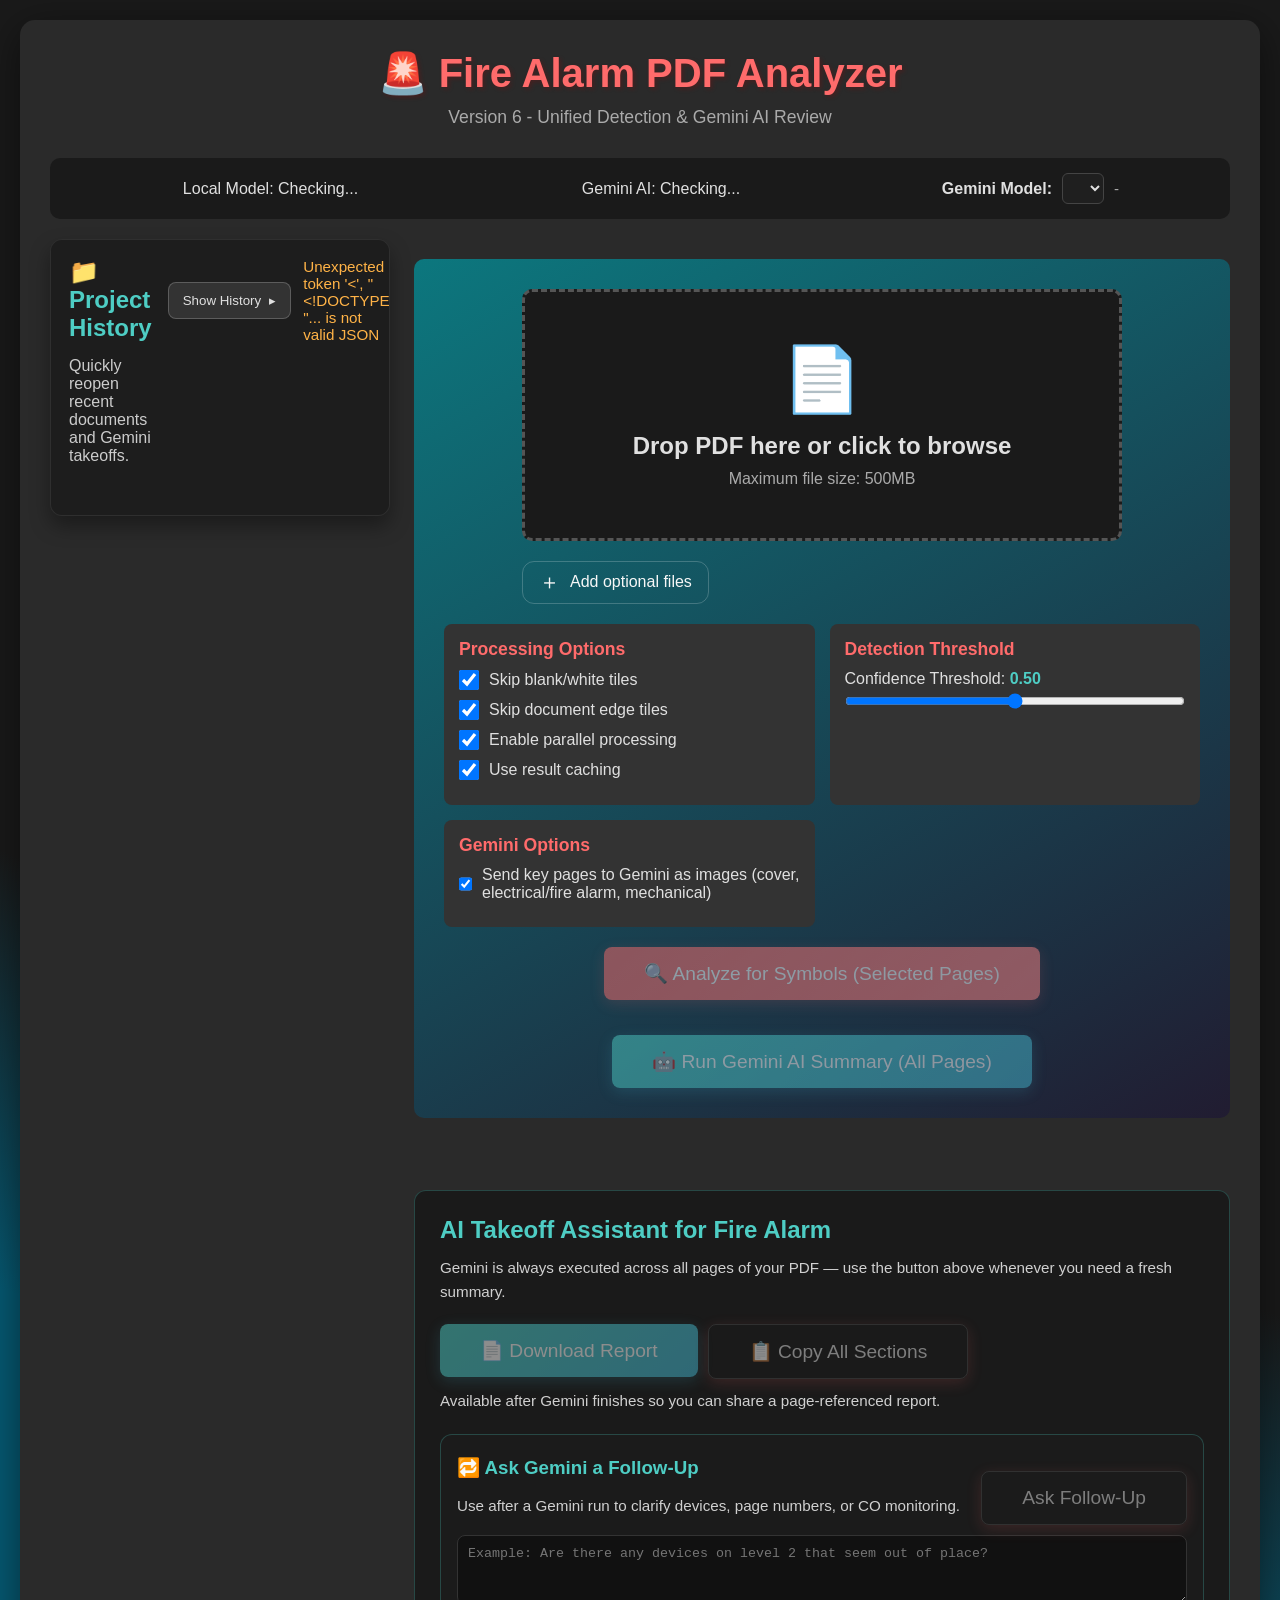
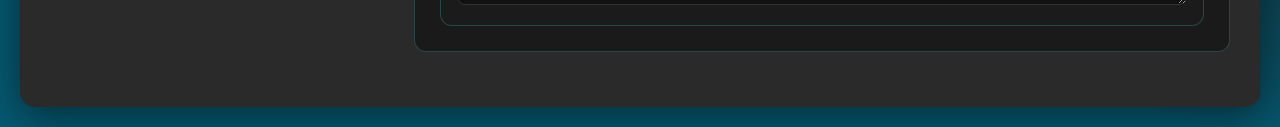
==== templates/index.html @ ef0ee81f "Remove advanced Gemini controls" ====
<!DOCTYPE html>
<html lang="en">

<head>
    <meta charset="UTF-8">
    <meta name="viewport" content="width=device-width, initial-scale=1.0">
    <title>🚨 Fire Alarm PDF Analyzer - v6</title>
    <link rel="stylesheet" href="../static/css/style.css">
    <script defer src="/static/js/main.js"></script>
</head>

<body>
    <div class="container">
        <h1>🚨 Fire Alarm PDF Analyzer</h1>
        <p class="subtitle">Version 6 - Unified Detection &amp; Gemini AI Review</p>

        <div class="status-bar" role="status">
            <div class="status-item">
                <div class="status-dot" id="local-model-status" aria-hidden="true"></div>
                <span>Local Model: <span id="local-model-text">Checking...</span></span>
            </div>
            <div class="status-item">
                <div class="status-dot" id="gemini-status" aria-hidden="true"></div>
                <span>Gemini AI: <span id="gemini-text">Checking...</span></span>
            </div>
            <div class="status-item status-message hidden" id="gemini-status-message" role="alert" aria-live="polite">
            </div>
            <div class="status-item model-selector">
                <label for="geminiModelSelect">Gemini Model:</label>
                <select id="geminiModelSelect" aria-label="Select Gemini text model"></select>
                <span class="status-helper" id="model-info">-</span>
            </div>
        </div>

        <div class="app-layout">
            <aside class="sidebar" aria-label="Previous analyses and saved projects">
                <section class="history-panel" aria-label="Previous analyses">
                    <div class="history-header">
                        <div>
                            <h2 class="section-title">📁 Project History</h2>
                            <p class="section-subtitle">Quickly reopen recent documents and Gemini takeoffs.</p>
                        </div>
                        <div class="history-actions-inline">
                            <button type="button" class="collapse-toggle" id="historyToggle" aria-expanded="false">
                                <span class="toggle-label">Show History</span>
                                <span class="toggle-chevron" aria-hidden="true">▸</span>
                            </button>
                            <div class="history-status" id="historyStatus"></div>
                        </div>
                    </div>
                    <div class="history-list-wrapper collapsed" id="historyListWrapper">
                        <div class="history-list" id="historyList" role="list" aria-hidden="true">
                        </div>
                    </div>
                </section>
            </aside>

            <div class="main-content">
                <section class="analysis-panel" id="analysisPanel">
                    <div class="upload-section">
                        <div class="upload-area">
                            <div class="drop-zone" id="dropZone" tabindex="0" role="button"
                                aria-label="Click to select or drop PDF file">
                                <div class="drop-zone-icon">📄</div>
                                <h2>Drop PDF here or click to browse</h2>
                                <p class="upload-help">Maximum file size: 500MB</p>
                                <input type="file" id="fileInput" accept=".pdf,.PDF" style="display: none;">
                            </div>
                            <div id="fileName" class="file-name"></div>
                            <div id="fileError" class="file-error" role="alert"></div>

                            <div class="optional-files" aria-label="Optional uploads for specs or extra references">
                                <button type="button" class="add-file-toggle" id="optionalFilesToggle" aria-expanded="false">
                                    <span class="toggle-icon" aria-hidden="true">＋</span>
                                    <span>Add optional files</span>
                                </button>

                                <div class="optional-files-body hidden" id="optionalFilesBody">
                                    <div class="spec-upload" aria-label="Optional specification book upload">
                                        <div class="spec-upload-header">
                                            <div>
                                                <h3 class="section-title">📚 Spec Book (Optional)</h3>
                                                <p class="section-subtitle">Attach the spec book so Gemini can pull Division 28 fire alarm sections.</p>
                                            </div>
                                            <p class="spec-helper">Only fire alarm sections are sent to Gemini.</p>
                                        </div>
                                        <div class="drop-zone spec-drop" id="specDropZone" tabindex="0" role="button"
                                            aria-label="Click to select or drop spec PDF">
                                            <div class="drop-zone-icon">📑</div>
                                            <h3>Drop spec book here or click to browse</h3>
                                            <p class="upload-help">Optional: PDF format</p>
                                            <input type="file" id="specFileInput" accept=".pdf,.PDF" style="display: none;">
                                        </div>
                                        <div id="specFileName" class="file-name"></div>
                                    </div>

                                    <div class="additional-uploads" aria-label="Add supporting files">
                                        <div class="additional-uploads-header">
                                            <div>
                                                <h3 class="section-title">➕ Supporting Files</h3>
                                                <p class="section-subtitle">Drop any extra references to accompany your PDF (multiple files supported).</p>
                                            </div>
                                            <button type="button" class="add-attachment-btn" id="addAttachmentBtn">
                                                ＋ Add file
                                            </button>
                                            <input type="file" id="additionalFileInput" multiple class="hidden">
                                        </div>
                                        <ul class="attachment-list" id="attachmentList"></ul>
                                    </div>
                                </div>
                            </div>
                        </div>

                        <div class="page-selection" id="pageSelection">
                            <div class="page-selection-header">
                                <div>
                                    <h3 class="section-title">📄 Select Pages to Analyze</h3>
                                    <p class="section-subtitle">Selected pages: <strong id="selectedCount">0</strong></p>
                                </div>
                                <button type="button" class="collapse-toggle" id="pageSelectionToggle" aria-expanded="false">
                                    Expand Page Selection
                                </button>
                            </div>
                            <div class="page-selection-controls">
                                <button type="button" class="select-btn" id="selectAllBtn">Select All</button>
                                <button type="button" class="select-btn" id="deselectAllBtn">Clear Selection</button>
                            </div>
                            <div class="page-hover-preview hidden" id="pageHoverPreview" aria-hidden="true">
                                <div class="page-hover-lens hidden" id="pageHoverLens" aria-hidden="true"></div>
                                <img id="pageHoverImage" alt="Zoomed page preview">
                                <div class="page-hover-label" id="pageHoverLabel"></div>
                            </div>
                            <div class="page-grid-wrapper collapsed" id="pageGridWrapper">
                                <div class="page-grid" id="pageGrid"></div>
                            </div>
                        </div>

                        <div class="options-grid">
                            <div class="option-group">
                                <h3>Processing Options</h3>
                                <div class="checkbox-group">
                                    <input type="checkbox" id="skipBlank" checked>
                                    <label for="skipBlank">Skip blank/white tiles</label>
                                </div>
                                <div class="checkbox-group">
                                    <input type="checkbox" id="skipEdges" checked>
                                    <label for="skipEdges">Skip document edge tiles</label>
                                </div>
                                <div class="checkbox-group">
                                    <input type="checkbox" id="useParallel" checked>
                                    <label for="useParallel">Enable parallel processing</label>
                                </div>
                                <div class="checkbox-group">
                                    <input type="checkbox" id="useCache" checked>
                                    <label for="useCache">Use result caching</label>
                                </div>
                            </div>
                            <div class="option-group">
                                <h3>Detection Threshold</h3>
                                <div class="slider-group">
                                    <label for="confidence">Confidence Threshold: <span class="slider-value"
                                            id="confidenceValue">0.50</span></label>
                                    <input type="range" id="confidence" min="0" max="1" step="0.05" value="0.5">
                                </div>
                            </div>
                            <div class="option-group">
                                <h3>Gemini Options</h3>
                                <div class="checkbox-group">
                                    <input type="checkbox" id="sendGeminiImages" checked>
                                    <label for="sendGeminiImages">Send key pages to Gemini as images (cover, electrical/fire alarm, mechanical)</label>
                                </div>
                            </div>
                        </div>

                        <div class="action-row">
                            <button class="btn" id="analyzeBtn" disabled>🔍 Analyze for Symbols (Selected Pages)</button>
                            <button class="btn btn-gemini" id="startGeminiBtn" disabled>🤖 Run Gemini AI Summary (All
                                Pages)</button>
                        </div>
                        <div class="progress-section" id="progressSection">
                            <div class="progress-visuals" aria-hidden="true">
                                <div class="pulse-loader" id="progressLoader"></div>
                                <div class="progress-status">
                                    <div class="progress-status-line" id="progressStatus">Starting...</div>
                                    <div class="progress-eta" id="progressEta">Estimating time remaining...</div>
                                </div>
                            </div>
                            <div class="progress-bar">
                                <div class="progress-fill" id="progressFill"></div>
                            </div>
                            <div class="progress-text" id="progressText">Initializing...</div>
                        </div>
                        <div class="results-section" id="resultsSection">
                            <h2 class="section-title">📊 Symbol Analysis Results</h2>
                            <div class="results-summary" id="resultsSummary"></div>
                            <h3 class="section-title">🚨 Detected Devices</h3>
                            <div class="devices-grid" id="devicesGrid"></div>
                            <div class="export-section">
                                <button class="btn export-btn" id="exportBtn">📥 Export Results (JSON)</button>
                            </div>
                            <div class="preview-section" id="previewSection">
                                <h3>🖼️ Annotated Pages Preview</h3>
                                <p class="section-subtitle">Click any image to view in full screen</p>
                                <div class="preview-grid" id="previewGrid"></div>
                            </div>
                        </div>
                    </div>
                </section>

                <section class="gemini-panel" id="geminiPanel">
                    <div class="gemini-header">
                        <h2>AI Takeoff Assistant for Fire Alarm</h2>
                        <p>
                        </p>
                        <p class="gemini-helper">Gemini is always executed across all pages of your PDF — use the button above
                            whenever you need a fresh summary.</p>
                        <div class="gemini-actions">
                            <div class="gemini-action-buttons">
                                <button class="btn btn-gemini" id="downloadGeminiReportBtn" disabled>
                                    📄 Download Report
                                </button>
                                <button class="btn btn-secondary" id="copyGeminiBtn" disabled>
                                    📋 Copy All Sections
                                </button>
                            </div>
                            <p class="gemini-helper">Available after Gemini finishes so you can share a page-referenced report.
                            </p>
                            <p class="copy-helper hidden" id="copyGeminiStatus"></p>
                        </div>

                        <div class="gemini-follow-up" aria-label="Ask follow-up questions to Gemini">
                            <div class="follow-up-header">
                                <div>
                                    <h3 class="section-title">🔁 Ask Gemini a Follow-Up</h3>
                                    <p class="gemini-helper">Use after a Gemini run to clarify devices, page numbers, or CO monitoring.</p>
                                </div>
                                <button class="btn btn-secondary" id="askFollowUpBtn" disabled>Ask Follow-Up</button>
                            </div>
                            <label class="sr-only" for="followUpQuestion">Follow-up question</label>
                            <textarea id="followUpQuestion" rows="3" placeholder="Example: Are there any devices on level 2 that seem out of place?" aria-label="Enter a follow-up question for Gemini"></textarea>
                            <p class="copy-helper" id="followUpStatus" aria-live="polite"></p>
                            <div class="gemini-follow-up-response hidden" id="followUpResponse" aria-live="polite"></div>
                        </div>
                    </div>

                    <div class="gemini-progress hidden" id="geminiProgress" role="status" aria-live="polite">
                        <div class="spinner" aria-hidden="true"></div>
                        <div class="progress-status">
                            <p id="geminiProgressText">Preparing analysis...</p>
                            <p class="progress-eta" id="geminiEta">Estimating time remaining...</p>
                        </div>
                    </div>

                    <div class="gemini-results hidden" id="geminiResultsSection" aria-live="polite"></div>
                </section>
            </div>
        </div>
    </div>

    <div class="modal" id="imageModal" role="dialog" aria-modal="true" aria-hidden="true">
        <div class="modal-content">
            <span class="modal-close" id="modalClose" role="button" aria-label="Close preview">&times;</span>
            <img class="modal-image" id="modalImage" alt="Annotated page preview">
            <div class="modal-info" id="modalInfo"></div>
            <div class="modal-controls">
                <button class="modal-btn download" id="modalDownload">Download PDF</button>
            </div>
        </div>
    </div>
</body>

</html>
---- static/css/style.css ----
* {
    box-sizing: border-box;
    margin: 0;
    padding: 0;
}

body {
    font-family: 'Segoe UI', Tahoma, Geneva, Verdana, sans-serif;
    background: linear-gradient(200deg, #1a1a1a 0%, #1a1a1a 60%, #065972 80%);
    color: #e0e0e0;
    padding: 20px;
    min-height: 100vh;
}

.hidden {
    display: none !important;
}

.sr-only {
    position: absolute;
    width: 1px;
    height: 1px;
    padding: 0;
    margin: -1px;
    overflow: hidden;
    clip: rect(0, 0, 0, 0);
    white-space: nowrap;
    border: 0;
}

.container {
    max-width: 1400px;
    margin: 0 auto;
    background: #2a2a2a;
    border-radius: 15px;
    padding: 30px;
    box-shadow: 0 10px 40px rgba(0, 0, 0, 0.5);
}

.app-layout {
    display: grid;
    grid-template-columns: 340px 1fr;
    gap: 24px;
    align-items: start;
}

.sidebar {
    position: sticky;
    top: 20px;
    align-self: start;
}

.main-content {
    display: flex;
    flex-direction: column;
    gap: 22px;
}

h1 {
    text-align: center;
    color: #ff6b6b;
    margin-bottom: 10px;
    font-size: 2.5em;
    text-shadow: 2px 2px 4px rgba(140, 9, 9, 0.3);
}

.subtitle {
    text-align: center;
    color: #aaa;
    margin-bottom: 30px;
    font-size: 1.1em;
}

.status-bar {
    background: #1a1a1a;
    padding: 15px;
    border-radius: 10px;
    margin-bottom: 20px;
    display: flex;
    justify-content: space-around;
    flex-wrap: wrap;
    gap: 10px;
}

.history-panel {
    background: #1d1d1d;
    border: 1px solid #2f2f2f;
    border-radius: 12px;
    padding: 18px;
    box-shadow: 0 10px 20px rgba(0, 0, 0, 0.35);
    max-height: calc(100vh - 220px);
    overflow-y: auto;
}

.history-header {
    display: flex;
    align-items: flex-start;
    justify-content: space-between;
    gap: 16px;
    margin-bottom: 12px;
}

.history-actions-inline {
    display: flex;
    align-items: center;
    gap: 12px;
}

.history-list-wrapper {
    overflow: hidden;
    max-height: 0;
    transition: max-height 0.35s ease, opacity 0.25s ease;
    opacity: 0;
}

.history-list-wrapper.expanded {
    opacity: 1;
}

.history-status {
    color: #b0b0b0;
    font-size: 0.95rem;
}

.history-status.error {
    color: #ffb347;
}

.history-list {
    display: flex;
    flex-direction: column;
    gap: 12px;
}

.history-list.collapsed {
    display: none;
}

.history-card {
    background: linear-gradient(145deg, #242424 0%, #1b1b1b 100%);
    border: 1px solid #2f2f2f;
    border-radius: 10px;
    padding: 14px;
    display: flex;
    flex-direction: column;
    gap: 8px;
}

.history-card .history-preview {
    position: relative;
    overflow: hidden;
    border-radius: 8px;
    border: 1px solid #2a2a2a;
    background: #111;
}

.history-card .history-preview img {
    width: 100%;
    display: block;
    object-fit: cover;
}

.history-preview-fallback {
    color: #9c9c9c;
    text-align: center;
    padding: 28px 10px;
    font-size: 0.95rem;
}

.history-card h4 {
    margin: 0;
    color: #f7f7f7;
    font-size: 1.05rem;
}

.history-meta {
    display: flex;
    align-items: center;
    gap: 8px;
    color: #b5b5b5;
    font-size: 0.95rem;
    flex-wrap: wrap;
}

.history-type {
    padding: 4px 10px;
    border-radius: 999px;
    font-size: 0.85rem;
    color: #0f1316;
    background: linear-gradient(135deg, #4ecdc4 0%, #45b7d1 100%);
    font-weight: 700;
    text-transform: uppercase;
}

.history-type.local {
    background: linear-gradient(135deg, #ff6b6b 0%, #f8a5a5 100%);
    color: #1a0d0d;
}

.history-actions {
    display: flex;
    justify-content: flex-start;
    gap: 10px;
    flex-wrap: wrap;
}

.history-card .btn {
    padding: 8px 12px;
    font-size: 0.95rem;
}

.history-card .btn.btn-danger {
    background: linear-gradient(135deg, #ff6b6b 0%, #d43f3f 100%);
    border: none;
    color: #fff;
}

.history-subtle {
    color: #9c9c9c;
    font-size: 0.9rem;
}

@media (max-width: 1100px) {
    .app-layout {
        grid-template-columns: 1fr;
    }

    .sidebar {
        position: static;
    }

    .history-panel {
        max-height: none;
    }

    .history-list {
        display: grid;
        grid-template-columns: repeat(auto-fit, minmax(260px, 1fr));
    }
}

.status-item {
    display: flex;
    align-items: center;
    gap: 10px;
}

.model-selector label {
    font-weight: 600;
}

.model-selector select {
    background: #1f1f1f;
    color: #e0e0e0;
    border: 1px solid #444;
    border-radius: 6px;
    padding: 6px 10px;
}

.model-selector select:focus {
    outline: 2px solid #4ECDC4;
    border-color: #4ECDC4;
}

.status-helper {
    color: #aaa;
    font-size: 0.95rem;
}

.status-dot {
    width: 12px;
    height: 12px;
    border-radius: 50%;
    animation: pulse 2s infinite;
}

.status-dot.online {
    background: #4CAF50;
}

.status-dot.offline {
    background: #f44336;
}

.status-message {
    flex-basis: 100%;
    color: #ffb347;
    font-size: 0.95rem;
}

@keyframes pulse {

    0%,
    100% {
        opacity: 1;
    }

    50% {
        opacity: 0.5;
    }
}

.upload-section {
    background: linear-gradient(150deg, #0c777e 0%, #211c31 100%);
    padding: 30px;
    border-radius: 10px;
    margin-bottom: 20px;
    text-align: center;

}

.tab-container {
    display: flex;
    gap: 12px;
    margin: 25px 0;
    flex-wrap: wrap;
}

.tab-button {
    background: #ed0000;
    color: #e0e0e0;
    border: 1px solid transparent;
    border-radius: 999px;
    padding: 10px 24px;
    cursor: pointer;
    transition: all 0.3s ease;
    font-size: 1rem;
}

.tab-button:hover:not(:disabled) {
    border-color: #4ECDC4;
    color: #4ECDC4;
}

.tab-button.active {
    background: linear-gradient(135deg, #4ECDC4 0%, #45B7D1 100%);
    color: #1a1a1a;
    border-color: transparent;
    box-shadow: 0 6px 20px rgba(69, 183, 209, 0.35);
}

.tab-button:disabled {
    opacity: 0.4;
    cursor: not-allowed;
}

.tab-panel {
    display: none;
}

.tab-panel.active {
    display: block;
}

.analysis-panel {
    margin-top: 20px;
}

.analysis-helper {
    margin: 10px auto 25px auto;
    color: #bbb;
    text-align: center;
    max-width: 720px;
}

.legend-warning {
    display: inline-block;
    margin-top: 8px;
    padding: 8px 12px;
    border-radius: 8px;
    background: rgba(255, 107, 107, 0.1);
    color: #ffd4d4;
    border: 1px solid rgba(255, 107, 107, 0.35);
    font-size: 0.95em;
}

.gemini-panel {
    margin-top: 30px;
}

.action-row {
    display: flex;
    justify-content: center;
    flex-wrap: wrap;
    gap: 15px;
}

.upload-help {
    color: #aaa;
    margin-top: 10px;
}

.file-name {
    margin-top: 15px;
    color: #4ECDC4;
    font-weight: 600;
    word-break: break-word;
}

.file-error {
    margin-top: 10px;
    color: #ff6b6b;
    display: none;
}

.spec-upload {
    margin-top: 25px;
    padding: 20px;
    border: 1px dashed rgba(255, 255, 255, 0.15);
    border-radius: 12px;
    background: rgba(0, 0, 0, 0.25);
    text-align: left;
}

.optional-files {
    margin-top: 18px;
    text-align: left;
}

.add-file-toggle {
    display: inline-flex;
    align-items: center;
    gap: 10px;
    background: transparent;
    border: 1px solid rgba(255, 255, 255, 0.2);
    color: #f7f7f7;
    padding: 10px 16px;
    border-radius: 12px;
    cursor: pointer;
    transition: all 0.3s ease;
    font-size: 1rem;
}

.add-file-toggle:hover,
.add-file-toggle:focus-visible {
    border-color: #4ECDC4;
    color: #4ECDC4;
    outline: none;
}

.add-file-toggle .toggle-icon {
    display: inline-block;
    font-size: 1.3rem;
    line-height: 1;
}

.optional-files-body {
    margin-top: 14px;
    padding: 18px;
    border: 1px solid rgba(255, 255, 255, 0.1);
    border-radius: 12px;
    background: rgba(0, 0, 0, 0.15);
    display: grid;
    gap: 18px;
}

.additional-uploads {
    padding: 16px;
    border: 1px dashed rgba(255, 255, 255, 0.12);
    border-radius: 12px;
    background: rgba(0, 0, 0, 0.18);
}

.additional-uploads-header {
    display: flex;
    justify-content: space-between;
    gap: 12px;
    align-items: center;
    flex-wrap: wrap;
}

.add-attachment-btn {
    background: transparent;
    color: #4ECDC4;
    border: 1px solid #4ECDC4;
    padding: 8px 12px;
    border-radius: 10px;
    cursor: pointer;
    transition: all 0.3s ease;
    font-weight: 700;
}

.add-attachment-btn:hover,
.add-attachment-btn:focus-visible {
    background: rgba(78, 205, 196, 0.1);
    outline: none;
}

.attachment-list {
    list-style: none;
    margin-top: 12px;
    display: grid;
    gap: 10px;
}

.attachment-list li {
    display: flex;
    align-items: center;
    justify-content: space-between;
    background: rgba(0, 0, 0, 0.2);
    padding: 10px 12px;
    border-radius: 10px;
    border: 1px solid rgba(255, 255, 255, 0.08);
}

.attachment-name {
    color: #f7f7f7;
    font-weight: 600;
}

.remove-attachment {
    background: transparent;
    border: none;
    color: #ff6b6b;
    cursor: pointer;
    font-size: 0.95rem;
    padding: 6px;
}

.remove-attachment:hover,
.remove-attachment:focus-visible {
    color: #ff9999;
    outline: none;
}

.spec-upload-header {
    display: flex;
    justify-content: space-between;
    gap: 12px;
    align-items: center;
    flex-wrap: wrap;
}

.spec-helper {
    color: #ccc;
    margin: 0;
    font-size: 0.95rem;
}

.spec-drop {
    margin-top: 12px;
    padding: 30px;
}

.section-title {
    color: #4ECDC4;
    margin-bottom: 15px;
    text-align: left;
}

.section-subtitle {
    color: #ccc;
    margin-bottom: 20px;
    text-align: left;
}

.upload-area {
    width: 100%;
    max-width: 600px;
    margin: 0 auto 20px auto;
}

.drop-zone {
    border: 3px dashed #555;
    border-radius: 10px;
    padding: 50px;
    cursor: pointer;
    transition: all 0.3s;
    margin-bottom: 20px;
    background: #1a1a1a;
}

.drop-zone:hover,
.drop-zone.drag-over {
    border-color: #ff6b6b;
    background: rgba(255, 107, 107, 0.1);
}

.drop-zone-icon {
    font-size: 4em;
    margin-bottom: 15px;
}

.options-grid {
    display: grid;
    grid-template-columns: repeat(auto-fit, minmax(250px, 1fr));
    gap: 15px;
    margin-top: 20px;
    text-align: left;
}

.option-group {
    background: #333;
    padding: 15px;
    border-radius: 8px;
}

.option-group h3 {
    color: #ff6b6b;
    margin-bottom: 10px;
    font-size: 1.1em;
}

.checkbox-group {
    display: flex;
    align-items: center;
    gap: 10px;
    margin-bottom: 10px;
}

.checkbox-group input[type="checkbox"] {
    width: 20px;
    height: 20px;
    cursor: pointer;
}

.slider-group {
    margin-bottom: 10px;
}

.slider-group label {
    display: block;
    margin-bottom: 5px;
}

.slider-group input[type="range"] {
    width: 100%;
}

.slider-value {
    color: #4ECDC4;
    font-weight: bold;
}

.input-group {
    display: flex;
    flex-direction: column;
    gap: 6px;
}

.input-group label {
    font-weight: 600;
}

.input-group input[type="number"] {
    background: #1f1f1f;
    color: #e0e0e0;
    border: 1px solid #444;
    border-radius: 6px;
    padding: 8px 10px;
}

.input-group input[type="number"]:focus {
    outline: 2px solid #4ECDC4;
    border-color: #4ECDC4;
}

.input-group.compact input[type="number"] {
    max-width: 140px;
}

.btn {
    background: linear-gradient(135deg, #ff6b6b 0%, #ff8787 100%);
    color: white;
    border: none;
    padding: 15px 40px;
    font-size: 1.2em;
    border-radius: 8px;
    cursor: pointer;
    transition: all 0.3s;
    box-shadow: 0 4px 15px rgba(255, 107, 107, 0.3);
    margin-top: 20px;
}

.btn:hover {
    transform: translateY(-2px);
    box-shadow: 0 6px 20px rgba(255, 107, 107, 0.4);
}

.btn:disabled {
    opacity: 0.5;
    cursor: not-allowed;
    transform: none;
}

.btn-loading {
    pointer-events: none;
    opacity: 0.7;
    display: inline-flex;
    align-items: center;
    justify-content: center;
    gap: 8px;
    cursor: wait !important;
}

.button-spinner {
    display: inline-block;
    width: 16px;
    height: 16px;
    border-radius: 50%;
    border: 2px solid rgba(255, 255, 255, 0.35);
    border-top-color: #ffffff;
    animation: spin 0.75s linear infinite;
}

.btn-gemini {
    background: linear-gradient(135deg, #4ECDC4 0%, #45B7D1 100%);
    box-shadow: 0 4px 15px rgba(69, 183, 209, 0.35);
}

.progress-section {
    background: #1a1a1a;
    padding: 20px;
    border-radius: 10px;
    margin-bottom: 20px;
    display: none;
}

.progress-visuals {
    display: flex;
    align-items: center;
    gap: 15px;
    margin-bottom: 12px;
}

.pulse-loader {
    width: 34px;
    height: 34px;
    border-radius: 50%;
    background: linear-gradient(135deg, #4ECDC4 0%, #45B7D1 100%);
    position: relative;
    box-shadow: 0 0 0 0 rgba(69, 183, 209, 0.5);
    animation: pulse-grow 1.5s infinite ease-in-out;
}

@keyframes pulse-grow {
    0% {
        box-shadow: 0 0 0 0 rgba(69, 183, 209, 0.45);
        opacity: 1;
    }

    70% {
        box-shadow: 0 0 0 12px rgba(69, 183, 209, 0);
        opacity: 0.75;
    }

    100% {
        box-shadow: 0 0 0 0 rgba(69, 183, 209, 0);
        opacity: 1;
    }
}

.progress-status {
    display: flex;
    flex-direction: column;
    gap: 4px;
}

.progress-status-line {
    color: #e0e0e0;
    font-weight: 600;
}

.progress-eta {
    color: #8ad7d4;
    font-size: 0.95em;
}

.progress-bar {
    width: 100%;
    height: 30px;
    background: #333;
    border-radius: 15px;
    overflow: hidden;
    margin-bottom: 10px;
}

.progress-fill {
    height: 100%;
    background: linear-gradient(90deg, #4ECDC4 0%, #45B7D1 100%);
    width: 0%;
    transition: width 0.3s;
    display: flex;
    align-items: center;
    justify-content: center;
    color: white;
    font-weight: bold;
}

.progress-text {
    text-align: center;
    color: #4ECDC4;
}

.results-section {
    background: #1a1a1a;
    padding: 30px;
    border-radius: 10px;
    display: none;
}

.results-summary {
    display: grid;
    grid-template-columns: repeat(auto-fit, minmax(200px, 1fr));
    gap: 15px;
    margin-bottom: 30px;
}

.summary-card {
    background: #2a2a2a;
    padding: 20px;
    border-radius: 8px;
    text-align: center;
    border-left: 4px solid #4ECDC4;
}

.summary-card h3 {
    color: #4ECDC4;
    font-size: 2em;
    margin-bottom: 5px;
}

.summary-card p {
    color: #aaa;
}

.devices-grid {
    margin-top: 20px;
}

.devices-table-wrapper {
    overflow-x: auto;
}

.devices-table {
    width: 100%;
    border-collapse: collapse;
    background: #1f1f1f;
    border-radius: 10px;
    overflow: hidden;
    min-width: 520px;
}

.devices-table thead {
    background: rgba(78, 205, 196, 0.1);
}

.devices-table th,
.devices-table td {
    padding: 12px 16px;
    text-align: left;
    border-bottom: 1px solid rgba(255, 255, 255, 0.05);
}

.devices-table th {
    color: #4ECDC4;
    font-weight: 600;
    text-transform: uppercase;
    font-size: 0.8rem;
    letter-spacing: 0.05em;
}

.devices-table tbody tr:nth-child(even) {
    background: rgba(255, 255, 255, 0.02);
}

.device-type-cell {
    color: #ff6b6b;
    font-weight: 600;
}

.table-chip {
    display: inline-flex;
    align-items: center;
    padding: 4px 10px;
    margin: 4px 6px 4px 0;
    border-radius: 999px;
    background: rgba(78, 205, 196, 0.15);
    color: #e0e0e0;
    font-size: 0.85rem;
    white-space: nowrap;
}

.table-chip.more-chip {
    background: rgba(255, 255, 255, 0.08);
    color: #aaa;
}

.empty-state {
    text-align: center;
    color: #aaa;
    padding: 20px;
    background: rgba(255, 255, 255, 0.03);
    border-radius: 10px;
}

.export-section {
    margin-top: 30px;
    text-align: center;
}

.export-btn {
    background: linear-gradient(135deg, #4ECDC4 0%, #45B7D1 100%);
    margin: 0 10px;
}

.page-selection {
    display: none;
    margin-top: 20px;
    background: #1a1a1a;
    padding: 20px;
    border-radius: 10px;
}

.page-selection-header {
    display: flex;
    align-items: flex-start;
    justify-content: space-between;
    gap: 12px;
    flex-wrap: wrap;
}

.collapse-toggle {
    background: #333;
    color: #e0e0e0;
    border: 1px solid rgba(255, 255, 255, 0.2);
    padding: 10px 14px;
    border-radius: 8px;
    cursor: pointer;
    transition: all 0.3s ease;
    white-space: nowrap;
    display: inline-flex;
    align-items: center;
    gap: 8px;
}

.collapse-toggle:hover {
    background: #4ECDC4;
    border-color: transparent;
    color: #0f0f0f;
}

.collapse-toggle .toggle-chevron {
    transition: transform 0.25s ease;
    display: inline-block;
}

.collapse-toggle[aria-expanded="true"] .toggle-chevron {
    transform: rotate(90deg);
}

.page-grid-wrapper {
    position: relative;
    transition: max-height 0.3s ease;
}

.page-grid-wrapper.collapsed {
    max-height: 230px;
    overflow: hidden;
}

.page-grid-wrapper.collapsed::after {
    content: '';
    position: absolute;
    left: 0;
    right: 0;
    bottom: 0;
    height: 60px;
    background: linear-gradient(180deg, rgba(26, 26, 26, 0) 0%, rgba(26, 26, 26, 0.9) 100%);
    pointer-events: none;
}

.page-grid {
    display: grid;
    grid-template-columns: repeat(auto-fill, minmax(150px, 1fr));
    gap: 15px;
    margin-top: 15px;
    margin-bottom: 15px;
}

.page-thumb {
    background: #2a2a2a;
    border-radius: 8px;
    padding: 10px;
    text-align: center;
    cursor: pointer;
    border: 2px solid transparent;
    transition: all 0.3s;
}

.page-thumb.selected {
    border-color: #4ECDC4;
    background: rgba(78, 205, 196, 0.1);
}

.page-thumb:hover {
    transform: translateY(-2px);
    box-shadow: 0 4px 15px rgba(0, 0, 0, 0.3);
}

.page-thumb img {
    width: 100%;
    height: 150px;
    object-fit: contain;
    margin-bottom: 10px;
    border-radius: 4px;
}

.page-number {
    color: #e0e0e0;
    font-weight: bold;
}


.page-hover-preview {
    position: fixed;
    background: #1f1f1f;
    border: 1px solid rgba(78, 205, 196, 0.5);
    box-shadow: 0 12px 30px rgba(0, 0, 0, 0.5);
    border-radius: 10px;
    padding: 12px;
    width: 360px;
    pointer-events: none;
    z-index: 1000;
    transition: opacity 0.15s ease;
    overflow: hidden;
}

.page-hover-preview img {
    width: 100%;
    height: 420px;
    object-fit: contain;
    border-radius: 6px;
    background: #111;
    transform: scale(1.35);
    transform-origin: 50% 50%;
    transition: transform 0.2s ease, transform-origin 0.2s ease;
}

.page-hover-lens {
    position: absolute;
    width: 180px;
    height: 180px;
    border-radius: 50%;
    border: 2px solid rgba(78, 205, 196, 0.9);
    box-shadow: 0 10px 25px rgba(0, 0, 0, 0.35);
    pointer-events: none;
    background-repeat: no-repeat;
    background-color: #111;
    mix-blend-mode: screen;
    opacity: 0.95;
}

.page-hover-label {
    margin-top: 8px;
    color: #4ECDC4;
    text-align: center;
    font-weight: 600;
}

.page-selection-controls {
    display: flex;
    gap: 10px;
    justify-content: center;
    margin-bottom: 15px;
}

.select-btn {
    background: #333;
    color: #e0e0e0;
    border: none;
    padding: 8px 15px;
    border-radius: 5px;
    cursor: pointer;
    transition: all 0.3s;
}

.select-btn:hover {
    background: #4ECDC4;
    color: white;
}

.preview-section {
    margin-top: 40px;
    padding: 20px;
    background: #2a2a2a;
    border-radius: 10px;
}

.preview-section h3 {
    color: #4ECDC4;
    margin-bottom: 20px;
    text-align: center;
}

.preview-grid {
    display: grid;
    grid-template-columns: repeat(auto-fill, minmax(300px, 1fr));
    gap: 20px;
    margin-top: 20px;
}

.preview-card {
    background: #1a1a1a;
    border-radius: 8px;
    padding: 15px;
    cursor: pointer;
    transition: all 0.3s;
    border: 2px solid transparent;
}

.preview-card:hover {
    transform: translateY(-5px);
    border-color: #4ECDC4;
    box-shadow: 0 5px 20px rgba(78, 205, 196, 0.3);
}

.preview-card-title {
    color: #e0e0e0;
    font-weight: bold;
    margin-bottom: 5px;
}

.preview-card-info {
    color: #aaa;
    font-size: 0.9em;
}

.preview-actions {
    display: flex;
    gap: 10px;
    margin-top: 10px;
}

.preview-btn {
    flex: 1;
    padding: 8px;
    border: none;
    border-radius: 5px;
    cursor: pointer;
    font-size: 0.9em;
    transition: all 0.3s;
}

.preview-btn.view {
    background: #4ECDC4;
    color: white;
}

.preview-btn.view:hover {
    background: #45B7D1;
}

.preview-btn.download {
    background: #ff6b6b;
    color: white;
}

.preview-btn.download:hover {
    background: #ff8787;
}

.modal {
    display: none;
    position: fixed;
    z-index: 9999;
    left: 0;
    top: 0;
    width: 100%;
    height: 100%;
    background-color: rgba(0, 0, 0, 0.95);
    animation: fadeIn 0.3s;
}

.modal.active {
    display: flex;
    align-items: center;
    justify-content: center;
}

@keyframes fadeIn {
    from {
        opacity: 0;
    }

    to {
        opacity: 1;
    }
}

.modal-content {
    position: relative;
    max-width: 95%;
    max-height: 95%;
    display: flex;
    flex-direction: column;
    align-items: center;
}

.modal-image {
    max-width: 100%;
    max-height: 85vh;
    object-fit: contain;
    border-radius: 5px;
    box-shadow: 0 10px 50px rgba(0, 0, 0, 0.8);
}

.modal-close {
    position: absolute;
    top: 20px;
    right: 20px;
    color: white;
    font-size: 40px;
    font-weight: bold;
    cursor: pointer;
    background: rgba(0, 0, 0, 0.7);
    width: 50px;
    height: 50px;
    border-radius: 50%;
    display: flex;
    align-items: center;
    justify-content: center;
    transition: all 0.3s;
    z-index: 10000;
}

.modal-close:hover {
    background: rgba(255, 107, 107, 0.9);
    transform: rotate(90deg);
}

.modal-info {
    margin-top: 20px;
    color: #4ECDC4;
    font-size: 1.1em;
    text-align: center;
}

.modal-controls {
    margin-top: 15px;
    display: flex;
    gap: 15px;
}

.modal-btn {
    padding: 12px 30px;
    border: none;
    border-radius: 5px;
    cursor: pointer;
    font-size: 1em;
    transition: all 0.3s;
}

.modal-btn.download {
    background: #ff6b6b;
    color: white;
}

.modal-btn.download:hover {
    background: #ff8787;
    transform: translateY(-2px);
}

.info-banner {
    background: rgba(78, 205, 196, 0.1);
    border: 1px solid #4ECDC4;
    border-radius: 8px;
    padding: 15px;
    margin-bottom: 20px;
}

.info-banner h3 {
    color: #4ECDC4;
    margin-bottom: 10px;
}

.info-banner ul {
    margin-left: 20px;
}

.info-banner li {
    margin-bottom: 5px;
}

.spinner {
    border: 4px solid #333;
    border-top: 4px solid #45B7D1;
    border-radius: 50%;
    width: 40px;
    height: 40px;
    animation: spin 1s linear infinite;
    margin: 20px auto;
}

@keyframes spin {
    0% {
        transform: rotate(0deg);
    }

    100% {
        transform: rotate(360deg);
    }
}

.gemini-header {
    background: #1a1a1a;
    border-radius: 12px;
    padding: 25px;
    margin-bottom: 25px;
    border: 1px solid rgba(78, 205, 196, 0.25);
}

.gemini-header h2 {
    color: #4ECDC4;
    margin-bottom: 12px;
}

.gemini-header p {
    line-height: 1.6;
    color: #d0d0d0;
}

.gemini-actions {
    display: flex;
    flex-direction: column;
    align-items: flex-start;
    gap: 10px;
    margin-bottom: 20px;
}

.gemini-action-buttons {
    display: flex;
    gap: 10px;
    flex-wrap: wrap;
}

.gemini-actions .btn {
    align-self: flex-start;
}

.gemini-follow-up {
    background: #1b1b1b;
    border: 1px solid rgba(78, 205, 196, 0.25);
    border-radius: 12px;
    padding: 16px;
    margin-top: 10px;
}

.follow-up-header {
    display: flex;
    align-items: center;
    justify-content: space-between;
    gap: 12px;
    margin-bottom: 10px;
}

#followUpQuestion {
    width: 100%;
    background: #111;
    color: #f0f0f0;
    border: 1px solid #333;
    border-radius: 8px;
    padding: 10px;
    resize: vertical;
    min-height: 70px;
}

#followUpQuestion:focus {
    outline: 2px solid #4ECDC4;
    border-color: #4ECDC4;
}

.gemini-follow-up-response {
    margin-top: 8px;
    background: #111;
    border: 1px solid #2d2d2d;
    border-radius: 10px;
    padding: 12px;
    line-height: 1.5;
}

.gemini-follow-up-response ul {
    margin: 8px 0 0 16px;
    padding-left: 12px;
}

.follow-up-pages {
    display: flex;
    flex-wrap: wrap;
    gap: 6px;
    align-items: center;
    margin: 8px 0;
}

.device-note {
    color: #9cdcf1;
}

.btn-secondary {
    background: transparent;
    border: 1px solid rgba(255, 255, 255, 0.2);
    color: #e0e0e0;
}

.btn-secondary:hover:not(:disabled) {
    border-color: #4ECDC4;
    color: #4ECDC4;
}

.copy-helper {
    color: #d0e8ff;
    font-size: 0.95em;
}

.copy-helper.error {
    color: #ffb347;
}

.copy-helper.hidden {
    display: none;
}

.gemini-helper {
    color: #aaa;
    font-size: 0.95em;
}

.gemini-progress {
    background: #1a1a1a;
    border-radius: 10px;
    padding: 20px;
    text-align: center;
    margin-bottom: 25px;
    border: 1px solid rgba(69, 183, 209, 0.35);
}

.gemini-progress p {
    color: #4ECDC4;
    font-weight: 600;
}

.gemini-results {
    display: grid;
    grid-template-columns: repeat(auto-fit, minmax(280px, 1fr));
    gap: 20px;
    margin-bottom: 20px;
}

.gemini-results .gemini-card,
.gemini-toc {
    opacity: 1;
    transform: translateY(0);
    transition: opacity 0.35s ease, transform 0.35s ease, box-shadow 0.35s ease;
}

.gemini-card.gemini-card-pending,
.gemini-toc.gemini-card-pending {
    opacity: 0;
    transform: translateY(10px) scale(0.995);
}

.gemini-card.gemini-card-visible,
.gemini-toc.gemini-card-visible {
    opacity: 1;
    transform: translateY(0) scale(1);
}

.gemini-toc {
    grid-column: 1 / -1;
    background: #1a1a1a;
    border: 1px solid rgba(69, 183, 209, 0.25);
    border-radius: 12px;
    padding: 16px 18px;
    display: flex;
    flex-direction: column;
    gap: 10px;
}

.gemini-toc h3 {
    color: #4ECDC4;
    margin-bottom: 4px;
}

.gemini-toc ol {
    margin-left: 16px;
    color: #d0d0d0;
    display: grid;
    grid-template-columns: repeat(auto-fit, minmax(220px, 1fr));
    gap: 8px;
}

.gemini-toc a {
    color: #e0e0e0;
    text-decoration: none;
    display: inline-flex;
    align-items: center;
    gap: 6px;
    padding: 6px 10px;
    border-radius: 8px;
    transition: background 0.2s ease, color 0.2s ease;
}

.gemini-toc a::before {
    content: '↘';
    color: #45B7D1;
}

.gemini-toc a:hover {
    background: rgba(78, 205, 196, 0.12);
    color: #4ECDC4;
}

.gemini-card {
    background: #232323;
    border-radius: 12px;
    border-left: 4px solid #45B7D1;
    border-right: 1px solid rgba(69, 183, 209, 0.35);
    border-top: 1px solid rgba(69, 183, 209, 0.15);
    border-bottom: 1px solid rgba(69, 183, 209, 0.15);
    overflow: hidden;
    transition: border-color 0.3s ease;
}

.gemini-card.full-width {
    grid-column: 1 / -1;
}

.gemini-card summary {
    list-style: none;
    cursor: pointer;
    display: flex;
    align-items: center;
    justify-content: space-between;
    gap: 12px;
    padding: 18px 20px;
    font-size: 1.05rem;
    font-weight: 600;
    color: #45B7D1;
    border-bottom: 1px solid #333;
}

.gemini-card summary::-webkit-details-marker {
    display: none;
}

.gemini-card .card-content {
    padding: 20px;
    display: flex;
    flex-direction: column;
    gap: 12px;
}

.gemini-card .toggle-icon {
    font-size: 1.4rem;
    color: #4ECDC4;
}

.gemini-card:not([open]) .card-content {
    border-top: 1px solid #333;
}

.gemini-card ul {
    list-style: none;
    padding: 0;
    margin: 0;
    display: flex;
    flex-direction: column;
    gap: 8px;
}

.gemini-card li {
    background: #2c2c2c;
    padding: 10px;
    border-radius: 8px;
    line-height: 1.5;
}

.gemini-card .note-page {
    display: inline-block;
    background: #ff6b6b;
    color: #fff;
    padding: 2px 8px;
    border-radius: 4px;
    font-size: 0.8em;
    margin-right: 8px;
}

.gemini-card .info-row {
    display: flex;
    gap: 10px;
    justify-content: space-between;
    flex-wrap: wrap;
}

.gemini-card .label {
    color: #aaa;
    font-weight: 600;
}

.gemini-card .value {
    color: #e0e0e0;
    flex: 1;
    text-align: right;
}

.gemini-card .value.placeholder {
    color: #777;
    font-style: italic;
}

.card-actions {
    display: flex;
    justify-content: flex-end;
    margin-bottom: 10px;
}

.copy-btn {
    background: #45B7D1;
    color: #0f0f0f;
    border: none;
    border-radius: 20px;
    padding: 6px 14px;
    cursor: pointer;
    font-weight: 600;
    transition: transform 0.2s ease, box-shadow 0.2s ease;
}

.copy-btn:hover {
    transform: translateY(-1px);
    box-shadow: 0 4px 12px rgba(69, 183, 209, 0.35);
}

.card-helper {
    color: #9e9e9e;
    font-size: 0.9em;
    margin-top: 4px;
}

.gemini-chip {
    display: inline-flex;
    align-items: center;
    background: rgba(78, 205, 196, 0.2);
    color: #4ECDC4;
    padding: 6px 12px;
    border-radius: 999px;
    font-size: 0.9em;
    margin: 4px 6px 0 0;
}

.structured-summary-card .card-actions {
    justify-content: flex-end;
}

.structured-section-list {
    list-style: none;
    padding: 0;
    margin: 0;
    display: flex;
    flex-direction: column;
    gap: 14px;
}

.structured-section-list>li {
    background: transparent;
    border-radius: 0;
    padding: 0;
    border-left: 3px solid rgba(69, 183, 209, 0.3);
    padding-left: 14px;
}

.structured-section-list.nested {
    border-left-color: rgba(255, 255, 255, 0.1);
    margin-left: 12px;
    padding-left: 14px;
    gap: 10px;
}

.structured-section-header {
    display: flex;
    align-items: baseline;
    gap: 8px;
    font-weight: 600;
    color: #fff;
}

.structured-section-header .section-number {
    color: #4ECDC4;
    font-size: 0.95em;
}

.section-summary {
    margin: 8px 0 6px 0;
    color: #d5d5d5;
}

.structured-bullet-list {
    list-style: disc;
    margin-left: 20px;
    padding-left: 10px;
    display: flex;
    flex-direction: column;
    gap: 6px;
}

.structured-bullet-list>li {
    background: transparent;
    padding: 0;
    border-radius: 0;
    color: #e0e0e0;
}

.structured-bullet-list .bullet-note {
    font-size: 0.85em;
    color: #b0b0b0;
    margin-top: 2px;
}

.pitfalls-card .card-content {
    gap: 16px;
}

.pitfalls-list {
    list-style: none;
    padding: 0;
    margin: 0;
    display: flex;
    flex-direction: column;
    gap: 10px;
}

.pitfalls-list>li {
    background: rgba(255, 107, 107, 0.12);
    border-left: 3px solid #ff6b6b;
    padding: 10px 12px;
    border-radius: 6px;
    line-height: 1.4;
    color: #ffd4d4;
}

.insight-group-title {
    color: #fff;
    margin-bottom: 6px;
}

.insight-list {
    list-style: none;
    padding: 0;
    margin: 0 0 10px 0;
    display: flex;
    flex-direction: column;
    gap: 8px;
}

.insight-list>li {
    background: rgba(255, 255, 255, 0.06);
    border-left: 3px solid #45B7D1;
    padding: 10px 12px;
    border-radius: 6px;
    line-height: 1.4;
}
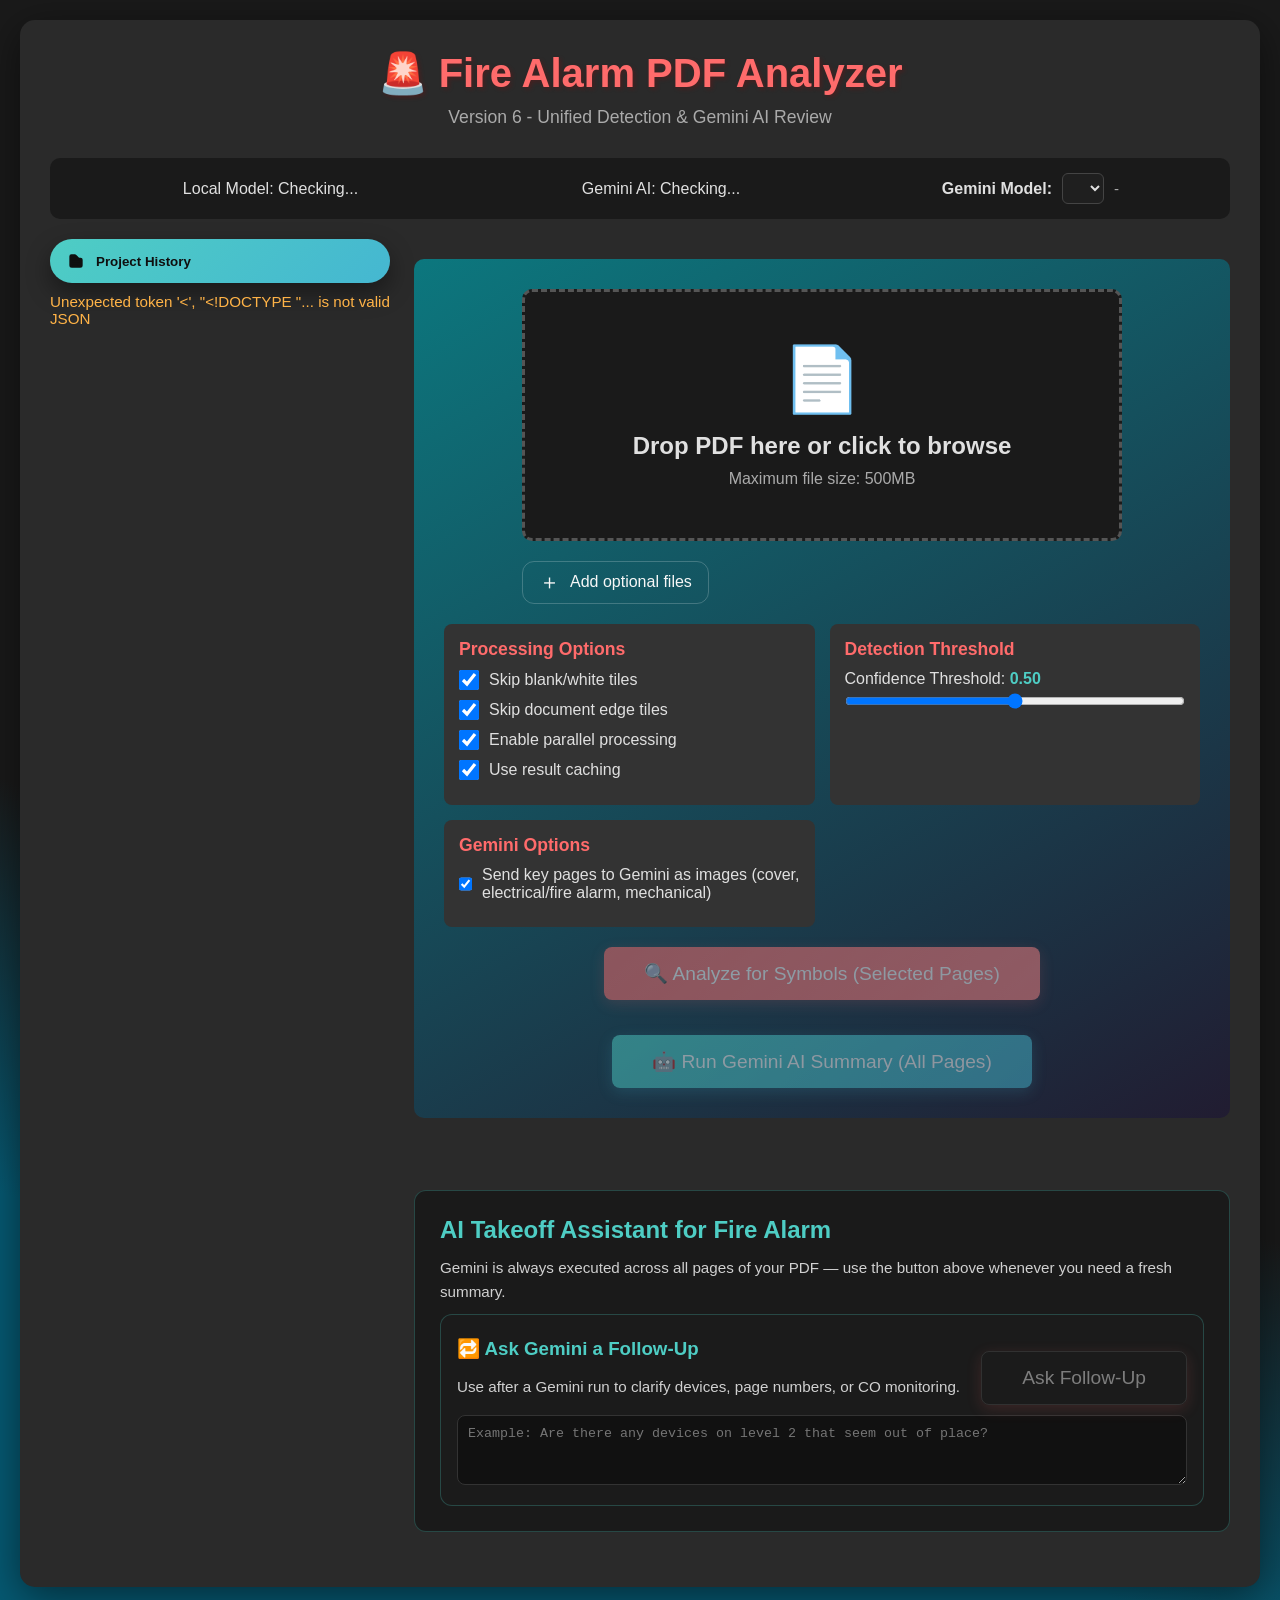
==== commit b8be5871: "Refine UI panels and history popup" ====
--- a/templates/index.html
+++ b/templates/index.html
@@ -34,26 +34,36 @@
 
         <div class="app-layout">
             <aside class="sidebar" aria-label="Previous analyses and saved projects">
-                <section class="history-panel" aria-label="Previous analyses">
-                    <div class="history-header">
+                <div class="history-launcher">
+                    <button type="button" class="history-fab" id="historyPopupToggle" aria-expanded="false"
+                        aria-controls="historyPopup" aria-label="Open project history">
+                        <svg viewBox="0 0 24 24" role="img" aria-hidden="true">
+                            <path d="M4 6.5A2.5 2.5 0 0 1 6.5 4h4.086a2.5 2.5 0 0 1 1.768.732l1.914 1.914A2.5 2.5 0 0 0 16.036 8h1.464A2.5 2.5 0 0 1 20 10.5V17A3 3 0 0 1 17 20H7a3 3 0 0 1-3-3Z"
+                                fill="currentColor" />
+                            <path d="M8 12.5a1 1 0 0 1 1-1h6.5a1 1 0 1 1 0 2H9a1 1 0 0 1-1-1Zm1 3.5a1 1 0 0 0 0 2h4.5a1 1 0 1 0 0-2Z"
+                                fill="currentColor" />
+                        </svg>
+                        <span>Project History</span>
+                    </button>
+                    <div class="history-status" id="historyStatus"></div>
+                </div>
+            </aside>
+
+            <div class="history-popup hidden" id="historyPopup" role="dialog" aria-modal="true" aria-hidden="true">
+                <div class="history-popup-content">
+                    <div class="history-popup-header">
                         <div>
                             <h2 class="section-title">📁 Project History</h2>
                             <p class="section-subtitle">Quickly reopen recent documents and Gemini takeoffs.</p>
                         </div>
-                        <div class="history-actions-inline">
-                            <button type="button" class="collapse-toggle" id="historyToggle" aria-expanded="false">
-                                <span class="toggle-label">Show History</span>
-                                <span class="toggle-chevron" aria-hidden="true">▸</span>
-                            </button>
-                            <div class="history-status" id="historyStatus"></div>
-                        </div>
-                    </div>
-                    <div class="history-list-wrapper collapsed" id="historyListWrapper">
+                        <button type="button" class="popup-close" id="historyPopupClose" aria-label="Close project history">×</button>
+                    </div>
+                    <div class="history-list-wrapper" id="historyListWrapper">
                         <div class="history-list" id="historyList" role="list" aria-hidden="true">
                         </div>
                     </div>
-                </section>
-            </aside>
+                </div>
+            </div>
 
             <div class="main-content">
                 <section class="analysis-panel" id="analysisPanel">
@@ -214,7 +224,7 @@
                         </p>
                         <p class="gemini-helper">Gemini is always executed across all pages of your PDF — use the button above
                             whenever you need a fresh summary.</p>
-                        <div class="gemini-actions">
+                        <div class="gemini-actions hidden" id="geminiActions">
                             <div class="gemini-action-buttons">
                                 <button class="btn btn-gemini" id="downloadGeminiReportBtn" disabled>
                                     📄 Download Report
@@ -252,6 +262,21 @@
                     </div>
 
                     <div class="gemini-results hidden" id="geminiResultsSection" aria-live="polite"></div>
+
+                    <div class="notion-transfer hidden" id="notionTransferSection">
+                        <div class="notion-transfer-body">
+                            <div>
+                                <h3 class="section-title">📥 Send to Notion</h3>
+                                <p class="gemini-helper">Save the project snapshot to your Notion database when Gemini
+                                    finishes.</p>
+                            </div>
+                            <div class="notion-actions">
+                                <button class="btn btn-secondary" id="sendToNotionBtn" disabled>Send project to
+                                    Notion</button>
+                                <p class="copy-helper" id="notionTransferStatus" aria-live="polite"></p>
+                            </div>
+                        </div>
+                    </div>
                 </section>
             </div>
         </div>
--- a/static/css/style.css
+++ b/static/css/style.css
@@ -37,6 +37,95 @@
     box-shadow: 0 10px 40px rgba(0, 0, 0, 0.5);
 }
 
+.history-launcher {
+    display: flex;
+    flex-direction: column;
+    gap: 10px;
+}
+
+.history-fab {
+    display: inline-flex;
+    align-items: center;
+    gap: 10px;
+    background: linear-gradient(135deg, #4ECDC4 0%, #45B7D1 100%);
+    color: #0f0f0f;
+    border: none;
+    padding: 12px 16px;
+    border-radius: 999px;
+    cursor: pointer;
+    font-weight: 600;
+    box-shadow: 0 10px 25px rgba(0, 0, 0, 0.4);
+    transition: transform 0.2s ease, box-shadow 0.2s ease;
+}
+
+.history-fab svg {
+    width: 20px;
+    height: 20px;
+}
+
+.history-fab:hover {
+    transform: translateY(-2px);
+    box-shadow: 0 12px 30px rgba(69, 183, 209, 0.35);
+}
+
+.history-popup {
+    position: fixed;
+    inset: 0;
+    background: rgba(0, 0, 0, 0.6);
+    display: flex;
+    align-items: center;
+    justify-content: center;
+    z-index: 50;
+    opacity: 0;
+    pointer-events: none;
+    transition: opacity 0.25s ease;
+}
+
+.history-popup.visible {
+    opacity: 1;
+    pointer-events: auto;
+}
+
+.history-popup-content {
+    background: #1e1e1e;
+    border-radius: 16px;
+    padding: 20px;
+    width: min(520px, 90vw);
+    box-shadow: 0 12px 50px rgba(0, 0, 0, 0.45);
+    transform: translateY(12px) scale(0.98);
+    transition: transform 0.25s ease;
+}
+
+.history-popup.visible .history-popup-content {
+    transform: translateY(0) scale(1);
+}
+
+.history-popup-header {
+    display: flex;
+    align-items: flex-start;
+    justify-content: space-between;
+    gap: 12px;
+    margin-bottom: 12px;
+}
+
+.popup-close {
+    background: #333;
+    color: #fff;
+    border: none;
+    border-radius: 50%;
+    width: 34px;
+    height: 34px;
+    font-size: 20px;
+    cursor: pointer;
+    line-height: 1;
+    transition: background 0.2s ease;
+}
+
+.popup-close:hover {
+    background: #4ECDC4;
+    color: #0f0f0f;
+}
+
 .app-layout {
     display: grid;
     grid-template-columns: 340px 1fr;
@@ -107,14 +196,9 @@
 }
 
 .history-list-wrapper {
-    overflow: hidden;
-    max-height: 0;
-    transition: max-height 0.35s ease, opacity 0.25s ease;
-    opacity: 0;
-}
-
-.history-list-wrapper.expanded {
-    opacity: 1;
+    overflow-y: auto;
+    max-height: 60vh;
+    padding-right: 4px;
 }
 
 .history-status {
@@ -130,10 +214,6 @@
     display: flex;
     flex-direction: column;
     gap: 12px;
-}
-
-.history-list.collapsed {
-    display: none;
 }
 
 .history-card {
@@ -912,6 +992,10 @@
     border-radius: 10px;
 }
 
+.page-selection.collapsed {
+    padding-bottom: 12px;
+}
+
 .page-selection-header {
     display: flex;
     align-items: flex-start;
@@ -957,6 +1041,12 @@
 .page-grid-wrapper.collapsed {
     max-height: 230px;
     overflow: hidden;
+}
+
+.page-selection.collapsed .page-selection-controls,
+.page-selection.collapsed .page-grid-wrapper,
+.page-selection.collapsed .page-hover-preview {
+    display: none;
 }
 
 .page-grid-wrapper.collapsed::after {
@@ -1757,4 +1847,43 @@
     padding: 10px 12px;
     border-radius: 6px;
     line-height: 1.4;
+}
+
+.notion-transfer {
+    margin-top: 20px;
+    background: #111b24;
+    border: 1px solid rgba(255, 255, 255, 0.05);
+    border-radius: 12px;
+    padding: 16px;
+}
+
+.notion-transfer-body {
+    display: flex;
+    align-items: center;
+    justify-content: space-between;
+    gap: 16px;
+    flex-wrap: wrap;
+}
+
+.notion-actions {
+    display: flex;
+    align-items: center;
+    gap: 12px;
+}
+
+@media (max-width: 768px) {
+    .notion-transfer-body {
+        flex-direction: column;
+        align-items: flex-start;
+    }
+
+    .notion-actions {
+        width: 100%;
+        flex-direction: column;
+        align-items: stretch;
+    }
+
+    #sendToNotionBtn {
+        width: 100%;
+    }
 }
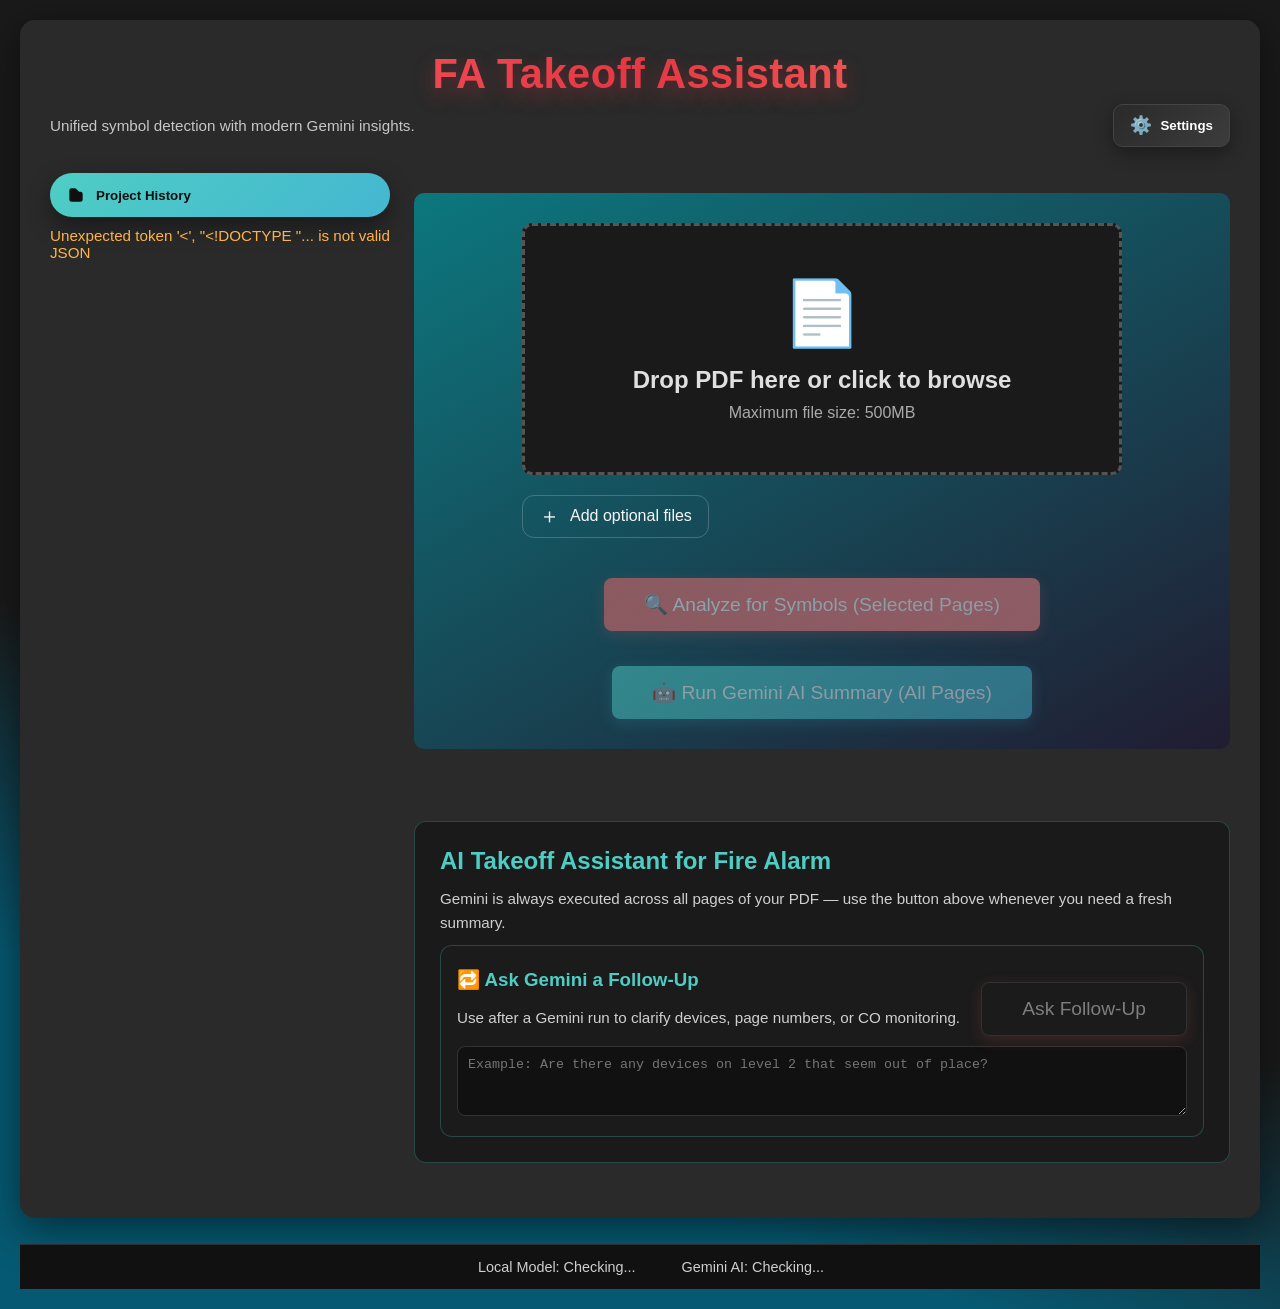
==== commit ceb71662: "Refine settings layout and footer statuses" ====
--- a/templates/index.html
+++ b/templates/index.html
@@ -4,32 +4,21 @@
 <head>
     <meta charset="UTF-8">
     <meta name="viewport" content="width=device-width, initial-scale=1.0">
-    <title>🚨 Fire Alarm PDF Analyzer - v6</title>
+    <title>FA Takeoff Assistant</title>
     <link rel="stylesheet" href="../static/css/style.css">
     <script defer src="/static/js/main.js"></script>
 </head>
 
 <body>
     <div class="container">
-        <h1>🚨 Fire Alarm PDF Analyzer</h1>
-        <p class="subtitle">Version 6 - Unified Detection &amp; Gemini AI Review</p>
-
-        <div class="status-bar" role="status">
-            <div class="status-item">
-                <div class="status-dot" id="local-model-status" aria-hidden="true"></div>
-                <span>Local Model: <span id="local-model-text">Checking...</span></span>
-            </div>
-            <div class="status-item">
-                <div class="status-dot" id="gemini-status" aria-hidden="true"></div>
-                <span>Gemini AI: <span id="gemini-text">Checking...</span></span>
-            </div>
-            <div class="status-item status-message hidden" id="gemini-status-message" role="alert" aria-live="polite">
-            </div>
-            <div class="status-item model-selector">
-                <label for="geminiModelSelect">Gemini Model:</label>
-                <select id="geminiModelSelect" aria-label="Select Gemini text model"></select>
-                <span class="status-helper" id="model-info">-</span>
-            </div>
+        <h1 class="app-title">FA Takeoff Assistant</h1>
+
+        <div class="top-actions">
+            <div class="tagline">Unified symbol detection with modern Gemini insights.</div>
+            <button class="settings-btn" id="openSettingsBtn" aria-haspopup="dialog" aria-controls="settingsModal">
+                <span class="settings-icon" aria-hidden="true">⚙️</span>
+                Settings
+            </button>
         </div>
 
         <div class="app-layout">
@@ -145,43 +134,6 @@
                             </div>
                         </div>
 
-                        <div class="options-grid">
-                            <div class="option-group">
-                                <h3>Processing Options</h3>
-                                <div class="checkbox-group">
-                                    <input type="checkbox" id="skipBlank" checked>
-                                    <label for="skipBlank">Skip blank/white tiles</label>
-                                </div>
-                                <div class="checkbox-group">
-                                    <input type="checkbox" id="skipEdges" checked>
-                                    <label for="skipEdges">Skip document edge tiles</label>
-                                </div>
-                                <div class="checkbox-group">
-                                    <input type="checkbox" id="useParallel" checked>
-                                    <label for="useParallel">Enable parallel processing</label>
-                                </div>
-                                <div class="checkbox-group">
-                                    <input type="checkbox" id="useCache" checked>
-                                    <label for="useCache">Use result caching</label>
-                                </div>
-                            </div>
-                            <div class="option-group">
-                                <h3>Detection Threshold</h3>
-                                <div class="slider-group">
-                                    <label for="confidence">Confidence Threshold: <span class="slider-value"
-                                            id="confidenceValue">0.50</span></label>
-                                    <input type="range" id="confidence" min="0" max="1" step="0.05" value="0.5">
-                                </div>
-                            </div>
-                            <div class="option-group">
-                                <h3>Gemini Options</h3>
-                                <div class="checkbox-group">
-                                    <input type="checkbox" id="sendGeminiImages" checked>
-                                    <label for="sendGeminiImages">Send key pages to Gemini as images (cover, electrical/fire alarm, mechanical)</label>
-                                </div>
-                            </div>
-                        </div>
-
                         <div class="action-row">
                             <button class="btn" id="analyzeBtn" disabled>🔍 Analyze for Symbols (Selected Pages)</button>
                             <button class="btn btn-gemini" id="startGeminiBtn" disabled>🤖 Run Gemini AI Summary (All
@@ -282,6 +234,76 @@
         </div>
     </div>
 
+    <div class="status-footer" role="status">
+        <div class="status-item">
+            <div class="status-dot" id="local-model-status" aria-hidden="true"></div>
+            <span>Local Model: <span id="local-model-text">Checking...</span></span>
+        </div>
+        <div class="status-item">
+            <div class="status-dot" id="gemini-status" aria-hidden="true"></div>
+            <span>Gemini AI: <span id="gemini-text">Checking...</span></span>
+        </div>
+        <div class="status-item status-message hidden" id="gemini-status-message" role="alert" aria-live="polite">
+        </div>
+    </div>
+
+    <div class="settings-overlay hidden" id="settingsModal" role="dialog" aria-modal="true" aria-hidden="true">
+        <div class="settings-panel">
+            <div class="settings-header">
+                <div>
+                    <p class="eyebrow">Configuration</p>
+                    <h2>Processing &amp; Gemini Settings</h2>
+                    <p class="settings-helper">Tune YOLO detection, Gemini preferences, and models in one place.</p>
+                </div>
+                <button class="settings-close" id="closeSettingsBtn" aria-label="Close settings">×</button>
+            </div>
+
+            <div class="settings-grid">
+                <div class="option-group">
+                    <h3>Processing Options</h3>
+                    <div class="checkbox-group">
+                        <input type="checkbox" id="skipBlank" checked>
+                        <label for="skipBlank">Skip blank/white tiles</label>
+                    </div>
+                    <div class="checkbox-group">
+                        <input type="checkbox" id="skipEdges" checked>
+                        <label for="skipEdges">Skip document edge tiles</label>
+                    </div>
+                    <div class="checkbox-group">
+                        <input type="checkbox" id="useParallel" checked>
+                        <label for="useParallel">Enable parallel processing</label>
+                    </div>
+                    <div class="checkbox-group">
+                        <input type="checkbox" id="useCache" checked>
+                        <label for="useCache">Use result caching</label>
+                    </div>
+                </div>
+
+                <div class="option-group">
+                    <h3>Detection Threshold</h3>
+                    <div class="slider-group">
+                        <label for="confidence">Confidence Threshold: <span class="slider-value"
+                                id="confidenceValue">0.50</span></label>
+                        <input type="range" id="confidence" min="0" max="1" step="0.05" value="0.5">
+                    </div>
+                </div>
+
+                <div class="option-group">
+                    <h3>Gemini Options</h3>
+                    <div class="checkbox-group">
+                        <input type="checkbox" id="sendGeminiImages" checked>
+                        <label for="sendGeminiImages">Send key pages to Gemini as images (cover, electrical/fire alarm, mechanical)</label>
+                    </div>
+                    <div class="model-selector">
+                        <label for="geminiModelSelect">Gemini Model</label>
+                        <select id="geminiModelSelect" aria-label="Select Gemini text model"></select>
+                        <span class="status-helper" id="model-info">-</span>
+                    </div>
+                </div>
+            </div>
+        </div>
+    </div>
+
     <div class="modal" id="imageModal" role="dialog" aria-modal="true" aria-hidden="true">
         <div class="modal-content">
             <span class="modal-close" id="modalClose" role="button" aria-label="Close preview">&times;</span>
--- a/static/css/style.css
+++ b/static/css/style.css
@@ -145,12 +145,15 @@
     gap: 22px;
 }
 
-h1 {
+.app-title {
     text-align: center;
-    color: #ff6b6b;
-    margin-bottom: 10px;
-    font-size: 2.5em;
-    text-shadow: 2px 2px 4px rgba(140, 9, 9, 0.3);
+    margin-bottom: 6px;
+    font-size: 2.6em;
+    background: linear-gradient(120deg, #ff6b6b, #e63946, #ff8f70);
+    -webkit-background-clip: text;
+    -webkit-text-fill-color: transparent;
+    text-shadow: 0 8px 20px rgba(230, 57, 70, 0.35);
+    letter-spacing: 0.5px;
 }
 
 .subtitle {
@@ -160,15 +163,43 @@
     font-size: 1.1em;
 }
 
-.status-bar {
-    background: #1a1a1a;
-    padding: 15px;
+.top-actions {
+    display: flex;
+    align-items: center;
+    justify-content: space-between;
+    gap: 12px;
+    margin-bottom: 26px;
+    flex-wrap: wrap;
+}
+
+.tagline {
+    color: #c7c7c7;
+    font-size: 0.95rem;
+}
+
+.settings-btn {
+    display: inline-flex;
+    align-items: center;
+    gap: 8px;
+    background: linear-gradient(135deg, #2a2a2a 0%, #3c3c3c 100%);
+    border: 1px solid #444;
+    color: #fff;
     border-radius: 10px;
-    margin-bottom: 20px;
-    display: flex;
-    justify-content: space-around;
-    flex-wrap: wrap;
-    gap: 10px;
+    padding: 10px 16px;
+    cursor: pointer;
+    font-weight: 600;
+    box-shadow: 0 6px 18px rgba(0, 0, 0, 0.35);
+    transition: transform 0.2s ease, box-shadow 0.2s ease, border-color 0.2s ease;
+}
+
+.settings-btn:hover {
+    transform: translateY(-1px);
+    box-shadow: 0 10px 24px rgba(0, 0, 0, 0.4);
+    border-color: #ff6b6b;
+}
+
+.settings-icon {
+    font-size: 1.1rem;
 }
 
 .history-panel {
@@ -323,6 +354,19 @@
     display: flex;
     align-items: center;
     gap: 10px;
+}
+
+.status-footer {
+    background: #111;
+    border-top: 1px solid #2f2f2f;
+    padding: 14px 18px;
+    margin-top: 26px;
+    display: flex;
+    justify-content: center;
+    gap: 24px;
+    flex-wrap: wrap;
+    font-size: 0.9rem;
+    color: #cfcfcf;
 }
 
 .model-selector label {
@@ -1250,6 +1294,93 @@
     background: #ff8787;
 }
 
+.settings-overlay {
+    position: fixed;
+    inset: 0;
+    background: rgba(0, 0, 0, 0.7);
+    display: flex;
+    align-items: center;
+    justify-content: center;
+    z-index: 5000;
+    opacity: 0;
+    pointer-events: none;
+    transition: opacity 0.2s ease;
+}
+
+.settings-overlay.active {
+    opacity: 1;
+    pointer-events: auto;
+}
+
+.settings-panel {
+    background: #1f1f1f;
+    border-radius: 14px;
+    border: 1px solid #2f2f2f;
+    width: min(960px, 92vw);
+    padding: 22px 24px;
+    box-shadow: 0 18px 50px rgba(0, 0, 0, 0.5);
+    transform: translateY(10px);
+    transition: transform 0.2s ease;
+}
+
+.settings-overlay.active .settings-panel {
+    transform: translateY(0);
+}
+
+.settings-header {
+    display: flex;
+    align-items: flex-start;
+    justify-content: space-between;
+    gap: 16px;
+    margin-bottom: 16px;
+}
+
+.eyebrow {
+    color: #ff6b6b;
+    text-transform: uppercase;
+    font-weight: 700;
+    letter-spacing: 1px;
+    font-size: 0.75rem;
+    margin-bottom: 6px;
+}
+
+.settings-helper {
+    color: #b5b5b5;
+    margin-top: 6px;
+    line-height: 1.4;
+}
+
+.settings-close {
+    background: #2b2b2b;
+    border: none;
+    color: #fff;
+    width: 36px;
+    height: 36px;
+    border-radius: 50%;
+    font-size: 20px;
+    cursor: pointer;
+    transition: background 0.2s ease, transform 0.2s ease;
+}
+
+.settings-close:hover {
+    background: #ff6b6b;
+    transform: scale(1.05);
+}
+
+.settings-grid {
+    display: grid;
+    grid-template-columns: repeat(auto-fit, minmax(260px, 1fr));
+    gap: 18px;
+}
+
+.settings-grid .option-group {
+    background: #242424;
+    border: 1px solid #303030;
+    border-radius: 10px;
+    padding: 16px;
+    box-shadow: inset 0 1px 0 rgba(255, 255, 255, 0.04);
+}
+
 .modal {
     display: none;
     position: fixed;
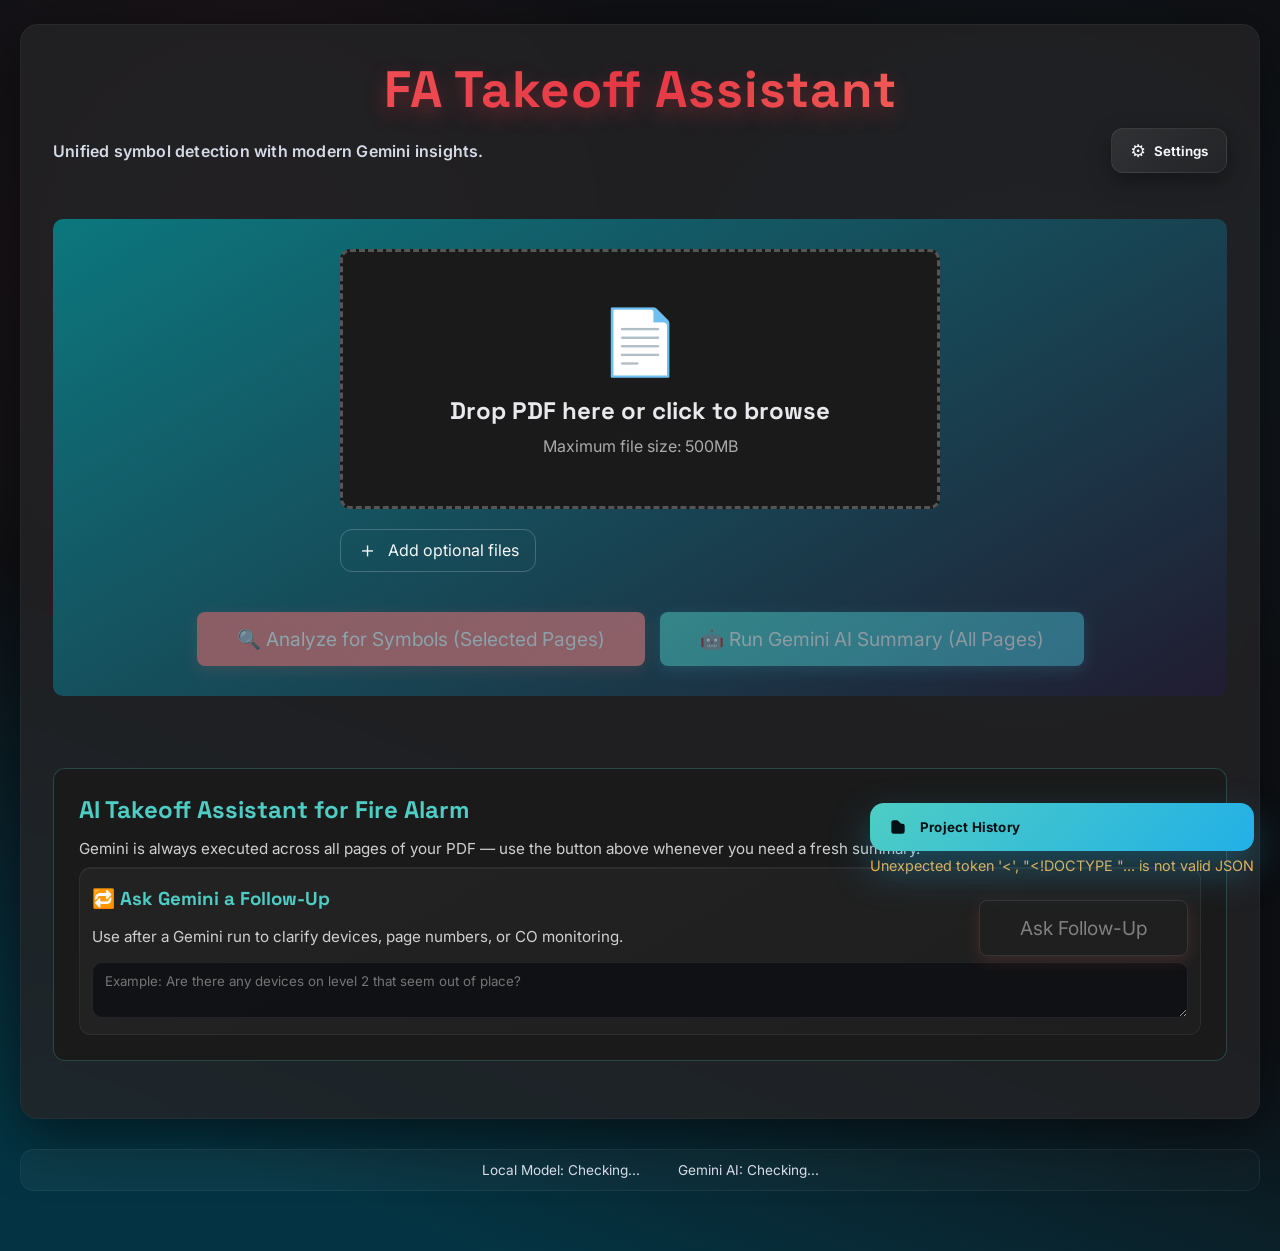
==== commit b94c2888: "Modernize UI typography and layout" ====
--- a/templates/index.html
+++ b/templates/index.html
@@ -22,22 +22,6 @@
         </div>
 
         <div class="app-layout">
-            <aside class="sidebar" aria-label="Previous analyses and saved projects">
-                <div class="history-launcher">
-                    <button type="button" class="history-fab" id="historyPopupToggle" aria-expanded="false"
-                        aria-controls="historyPopup" aria-label="Open project history">
-                        <svg viewBox="0 0 24 24" role="img" aria-hidden="true">
-                            <path d="M4 6.5A2.5 2.5 0 0 1 6.5 4h4.086a2.5 2.5 0 0 1 1.768.732l1.914 1.914A2.5 2.5 0 0 0 16.036 8h1.464A2.5 2.5 0 0 1 20 10.5V17A3 3 0 0 1 17 20H7a3 3 0 0 1-3-3Z"
-                                fill="currentColor" />
-                            <path d="M8 12.5a1 1 0 0 1 1-1h6.5a1 1 0 1 1 0 2H9a1 1 0 0 1-1-1Zm1 3.5a1 1 0 0 0 0 2h4.5a1 1 0 1 0 0-2Z"
-                                fill="currentColor" />
-                        </svg>
-                        <span>Project History</span>
-                    </button>
-                    <div class="history-status" id="historyStatus"></div>
-                </div>
-            </aside>
-
             <div class="history-popup hidden" id="historyPopup" role="dialog" aria-modal="true" aria-hidden="true">
                 <div class="history-popup-content">
                     <div class="history-popup-header">
@@ -199,7 +183,7 @@
                                 <button class="btn btn-secondary" id="askFollowUpBtn" disabled>Ask Follow-Up</button>
                             </div>
                             <label class="sr-only" for="followUpQuestion">Follow-up question</label>
-                            <textarea id="followUpQuestion" rows="3" placeholder="Example: Are there any devices on level 2 that seem out of place?" aria-label="Enter a follow-up question for Gemini"></textarea>
+                            <textarea id="followUpQuestion" rows="2" placeholder="Example: Are there any devices on level 2 that seem out of place?" aria-label="Enter a follow-up question for Gemini"></textarea>
                             <p class="copy-helper" id="followUpStatus" aria-live="polite"></p>
                             <div class="gemini-follow-up-response hidden" id="followUpResponse" aria-live="polite"></div>
                         </div>
@@ -232,6 +216,20 @@
                 </section>
             </div>
         </div>
+    </div>
+
+    <div class="history-fab-wrapper">
+        <button type="button" class="history-fab" id="historyPopupToggle" aria-expanded="false"
+            aria-controls="historyPopup" aria-label="Open project history">
+            <svg viewBox="0 0 24 24" role="img" aria-hidden="true">
+                <path d="M4 6.5A2.5 2.5 0 0 1 6.5 4h4.086a2.5 2.5 0 0 1 1.768.732l1.914 1.914A2.5 2.5 0 0 0 16.036 8h1.464A2.5 2.5 0 0 1 20 10.5V17A3 3 0 0 1 17 20H7a3 3 0 0 1-3-3Z"
+                    fill="currentColor" />
+                <path d="M8 12.5a1 1 0 0 1 1-1h6.5a1 1 0 1 1 0 2H9a1 1 0 0 1-1-1Zm1 3.5a1 1 0 0 0 0 2h4.5a1 1 0 1 0 0-2Z"
+                    fill="currentColor" />
+            </svg>
+            <span>Project History</span>
+        </button>
+        <div class="history-status" id="historyStatus"></div>
     </div>
 
     <div class="status-footer" role="status">
--- a/static/css/style.css
+++ b/static/css/style.css
@@ -1,3 +1,5 @@
+@import url('https://fonts.googleapis.com/css2?family=Inter:wght@400;500;600;700&family=Space+Grotesk:wght@500;600;700&display=swap');
+
 * {
     box-sizing: border-box;
     margin: 0;
@@ -5,11 +7,29 @@
 }
 
 body {
-    font-family: 'Segoe UI', Tahoma, Geneva, Verdana, sans-serif;
-    background: linear-gradient(200deg, #1a1a1a 0%, #1a1a1a 60%, #065972 80%);
-    color: #e0e0e0;
-    padding: 20px;
+    font-family: 'Inter', system-ui, -apple-system, sans-serif;
+    background: radial-gradient(circle at 20% 20%, rgba(255, 75, 75, 0.08) 0, transparent 32%),
+        radial-gradient(circle at 80% 30%, rgba(69, 183, 209, 0.08) 0, transparent 32%),
+        linear-gradient(200deg, #0f1115 0%, #0f1115 60%, #043443 90%);
+    color: #e8e8ed;
+    padding: 24px 20px 60px;
     min-height: 100vh;
+}
+
+h1,
+h2,
+h3,
+h4,
+h5,
+h6 {
+    font-family: 'Space Grotesk', 'Inter', sans-serif;
+}
+
+button,
+input,
+select,
+textarea {
+    font-family: 'Inter', system-ui, -apple-system, sans-serif;
 }
 
 .hidden {
@@ -29,33 +49,41 @@
 }
 
 .container {
-    max-width: 1400px;
+    max-width: 1320px;
     margin: 0 auto;
-    background: #2a2a2a;
-    border-radius: 15px;
-    padding: 30px;
-    box-shadow: 0 10px 40px rgba(0, 0, 0, 0.5);
-}
-
-.history-launcher {
-    display: flex;
-    flex-direction: column;
-    gap: 10px;
+    background: rgba(35, 35, 38, 0.8);
+    border: 1px solid rgba(255, 255, 255, 0.04);
+    border-radius: 18px;
+    padding: 32px;
+    box-shadow: 0 14px 60px rgba(0, 0, 0, 0.55);
+    backdrop-filter: blur(6px);
+}
+
+.history-fab-wrapper {
+    position: fixed;
+    right: 26px;
+    bottom: 26px;
+    z-index: 60;
+    display: grid;
+    gap: 6px;
+    text-align: right;
 }
 
 .history-fab {
     display: inline-flex;
     align-items: center;
-    gap: 10px;
-    background: linear-gradient(135deg, #4ECDC4 0%, #45B7D1 100%);
-    color: #0f0f0f;
+    gap: 12px;
+    background: linear-gradient(135deg, #4ecdc4 0%, #22b0e6 100%);
+    color: #041015;
     border: none;
-    padding: 12px 16px;
-    border-radius: 999px;
+    padding: 14px 18px;
+    border-radius: 14px;
     cursor: pointer;
-    font-weight: 600;
-    box-shadow: 0 10px 25px rgba(0, 0, 0, 0.4);
-    transition: transform 0.2s ease, box-shadow 0.2s ease;
+    font-weight: 700;
+    letter-spacing: 0.2px;
+    box-shadow: 0 18px 40px rgba(34, 176, 230, 0.35);
+    transition: transform 0.18s ease, box-shadow 0.18s ease;
+    backdrop-filter: blur(4px);
 }
 
 .history-fab svg {
@@ -64,8 +92,13 @@
 }
 
 .history-fab:hover {
-    transform: translateY(-2px);
-    box-shadow: 0 12px 30px rgba(69, 183, 209, 0.35);
+    transform: translateY(-3px) scale(1.01);
+    box-shadow: 0 22px 50px rgba(34, 176, 230, 0.4);
+}
+
+.history-fab-wrapper .history-status {
+    color: #cfe9f5;
+    font-size: 0.9rem;
 }
 
 .history-popup {
@@ -127,16 +160,10 @@
 }
 
 .app-layout {
-    display: grid;
-    grid-template-columns: 340px 1fr;
+    display: flex;
+    flex-direction: column;
     gap: 24px;
-    align-items: start;
-}
-
-.sidebar {
-    position: sticky;
-    top: 20px;
-    align-self: start;
+    align-items: stretch;
 }
 
 .main-content {
@@ -148,12 +175,14 @@
 .app-title {
     text-align: center;
     margin-bottom: 6px;
-    font-size: 2.6em;
+    font-family: 'Space Grotesk', 'Inter', sans-serif;
+    font-size: 3.2em;
     background: linear-gradient(120deg, #ff6b6b, #e63946, #ff8f70);
     -webkit-background-clip: text;
     -webkit-text-fill-color: transparent;
     text-shadow: 0 8px 20px rgba(230, 57, 70, 0.35);
-    letter-spacing: 0.5px;
+    letter-spacing: 1px;
+    font-weight: 700;
 }
 
 .subtitle {
@@ -173,22 +202,24 @@
 }
 
 .tagline {
-    color: #c7c7c7;
-    font-size: 0.95rem;
+    color: #d5dbe6;
+    font-size: 1rem;
+    letter-spacing: 0.2px;
+    font-weight: 600;
 }
 
 .settings-btn {
     display: inline-flex;
     align-items: center;
     gap: 8px;
-    background: linear-gradient(135deg, #2a2a2a 0%, #3c3c3c 100%);
-    border: 1px solid #444;
-    color: #fff;
-    border-radius: 10px;
-    padding: 10px 16px;
+    background: linear-gradient(135deg, rgba(255, 255, 255, 0.08) 0%, rgba(255, 255, 255, 0.02) 100%);
+    border: 1px solid rgba(255, 255, 255, 0.08);
+    color: #f7f7f9;
+    border-radius: 12px;
+    padding: 11px 18px;
     cursor: pointer;
-    font-weight: 600;
-    box-shadow: 0 6px 18px rgba(0, 0, 0, 0.35);
+    font-weight: 650;
+    box-shadow: 0 8px 22px rgba(0, 0, 0, 0.35);
     transition: transform 0.2s ease, box-shadow 0.2s ease, border-color 0.2s ease;
 }
 
@@ -233,8 +264,8 @@
 }
 
 .history-status {
-    color: #b0b0b0;
-    font-size: 0.95rem;
+    color: #cfe9f5;
+    font-size: 0.9rem;
 }
 
 .history-status.error {
@@ -333,21 +364,16 @@
 
 @media (max-width: 1100px) {
     .app-layout {
-        grid-template-columns: 1fr;
+        gap: 18px;
     }
 
-    .sidebar {
-        position: static;
+    .top-actions {
+        align-items: flex-start;
     }
 
-    .history-panel {
-        max-height: none;
+    .history-popup-content {
+        width: min(540px, 95vw);
     }
-
-    .history-list {
-        display: grid;
-        grid-template-columns: repeat(auto-fit, minmax(260px, 1fr));
-    }
 }
 
 .status-item {
@@ -357,16 +383,19 @@
 }
 
 .status-footer {
-    background: #111;
-    border-top: 1px solid #2f2f2f;
-    padding: 14px 18px;
-    margin-top: 26px;
+    background: linear-gradient(135deg, rgba(255, 255, 255, 0.04), rgba(255, 255, 255, 0.02));
+    border: 1px solid rgba(255, 255, 255, 0.06);
+    padding: 12px 16px;
+    margin: 30px auto 0 auto;
     display: flex;
     justify-content: center;
-    gap: 24px;
+    gap: 18px;
     flex-wrap: wrap;
-    font-size: 0.9rem;
-    color: #cfcfcf;
+    font-size: 0.85rem;
+    color: #d7dde7;
+    border-radius: 14px;
+    max-width: 1280px;
+    backdrop-filter: blur(6px);
 }
 
 .model-selector label {
@@ -392,8 +421,8 @@
 }
 
 .status-dot {
-    width: 12px;
-    height: 12px;
+    width: 10px;
+    height: 10px;
     border-radius: 50%;
     animation: pulse 2s infinite;
 }
@@ -1560,11 +1589,12 @@
 }
 
 .gemini-follow-up {
-    background: #1b1b1b;
-    border: 1px solid rgba(78, 205, 196, 0.25);
+    background: linear-gradient(150deg, rgba(255, 255, 255, 0.04), rgba(255, 255, 255, 0.02));
+    border: 1px solid rgba(255, 255, 255, 0.06);
     border-radius: 12px;
-    padding: 16px;
-    margin-top: 10px;
+    padding: 12px;
+    margin-top: 6px;
+    box-shadow: inset 0 1px 0 rgba(255, 255, 255, 0.05);
 }
 
 .follow-up-header {
@@ -1572,18 +1602,18 @@
     align-items: center;
     justify-content: space-between;
     gap: 12px;
-    margin-bottom: 10px;
+    margin-bottom: 6px;
 }
 
 #followUpQuestion {
     width: 100%;
-    background: #111;
+    background: rgba(10, 12, 16, 0.7);
     color: #f0f0f0;
-    border: 1px solid #333;
-    border-radius: 8px;
-    padding: 10px;
+    border: 1px solid rgba(255, 255, 255, 0.08);
+    border-radius: 10px;
+    padding: 10px 12px;
     resize: vertical;
-    min-height: 70px;
+    min-height: 56px;
 }
 
 #followUpQuestion:focus {
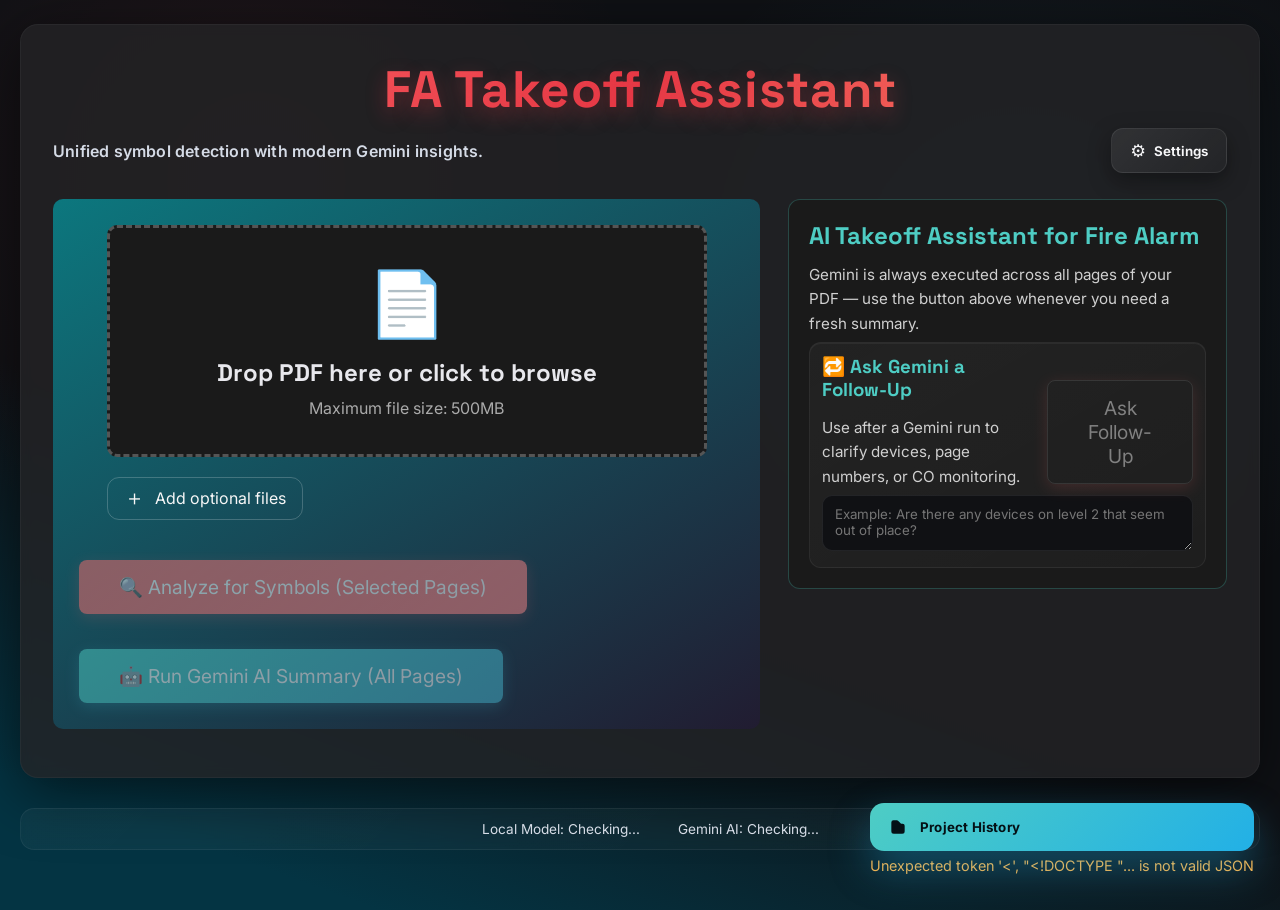
==== commit 43dadd20: "Add editable Gemini system instructions" ====
--- a/templates/index.html
+++ b/templates/index.html
@@ -6,6 +6,10 @@
     <meta name="viewport" content="width=device-width, initial-scale=1.0">
     <title>FA Takeoff Assistant</title>
     <link rel="stylesheet" href="../static/css/style.css">
+    <script>
+        window.va = window.va || function () { (window.vaq = window.vaq || []).push(arguments); };
+    </script>
+    <script defer src="/_vercel/insights/script.js"></script>
     <script defer src="/static/js/main.js"></script>
 </head>
 
@@ -297,6 +301,16 @@
                         <select id="geminiModelSelect" aria-label="Select Gemini text model"></select>
                         <span class="status-helper" id="model-info">-</span>
                     </div>
+                    <div class="settings-textarea">
+                        <label for="geminiSystemInstructions">Gemini System Instructions</label>
+                        <textarea id="geminiSystemInstructions" rows="6" placeholder="Describe how Gemini should analyze your fire alarm scope."></textarea>
+                        <p class="settings-helper">These instructions are prefixed to every Gemini request. Clear the field to send no system prompt.</p>
+                        <div class="settings-actions">
+                            <button class="btn btn-secondary" id="saveGeminiInstructionsBtn" type="button">Save Instructions</button>
+                            <button class="btn" id="resetGeminiInstructionsBtn" type="button">Reset to Default</button>
+                        </div>
+                        <span class="status-helper" id="geminiInstructionsStatus"> </span>
+                    </div>
                 </div>
             </div>
         </div>
--- a/static/css/style.css
+++ b/static/css/style.css
@@ -1410,6 +1410,37 @@
     box-shadow: inset 0 1px 0 rgba(255, 255, 255, 0.04);
 }
 
+.settings-textarea {
+    margin-top: 16px;
+    display: flex;
+    flex-direction: column;
+    gap: 8px;
+}
+
+.settings-textarea textarea {
+    width: 100%;
+    min-height: 140px;
+    background: #1b1b1b;
+    border: 1px solid #333;
+    border-radius: 10px;
+    color: #e8e8ed;
+    padding: 10px 12px;
+    resize: vertical;
+}
+
+.settings-textarea textarea:focus {
+    outline: none;
+    border-color: #4ecdc4;
+    box-shadow: 0 0 0 2px rgba(78, 205, 196, 0.2);
+}
+
+.settings-actions {
+    display: flex;
+    flex-wrap: wrap;
+    gap: 10px;
+    margin-top: 4px;
+}
+
 .modal {
     display: none;
     position: fixed;
@@ -2047,4 +2078,52 @@
     #sendToNotionBtn {
         width: 100%;
     }
-}+}
+
+@media (min-width: 1200px) {
+    .app-layout {
+        gap: 20px;
+    }
+
+    .main-content {
+        display: grid;
+        grid-template-columns: minmax(0, 1.45fr) minmax(0, 0.9fr);
+        gap: 28px;
+        align-items: start;
+    }
+
+    .analysis-panel,
+    .gemini-panel {
+        margin-top: 0;
+    }
+
+    .upload-section {
+        padding: 26px;
+        margin-bottom: 16px;
+    }
+
+    .drop-zone {
+        padding: 36px;
+    }
+
+    .spec-drop {
+        padding: 24px;
+    }
+
+    .action-row {
+        justify-content: flex-start;
+    }
+
+    .results-section {
+        padding: 26px;
+    }
+
+    .gemini-header {
+        padding: 20px;
+        margin-bottom: 20px;
+    }
+
+    .gemini-results {
+        grid-template-columns: repeat(auto-fit, minmax(240px, 1fr));
+    }
+}
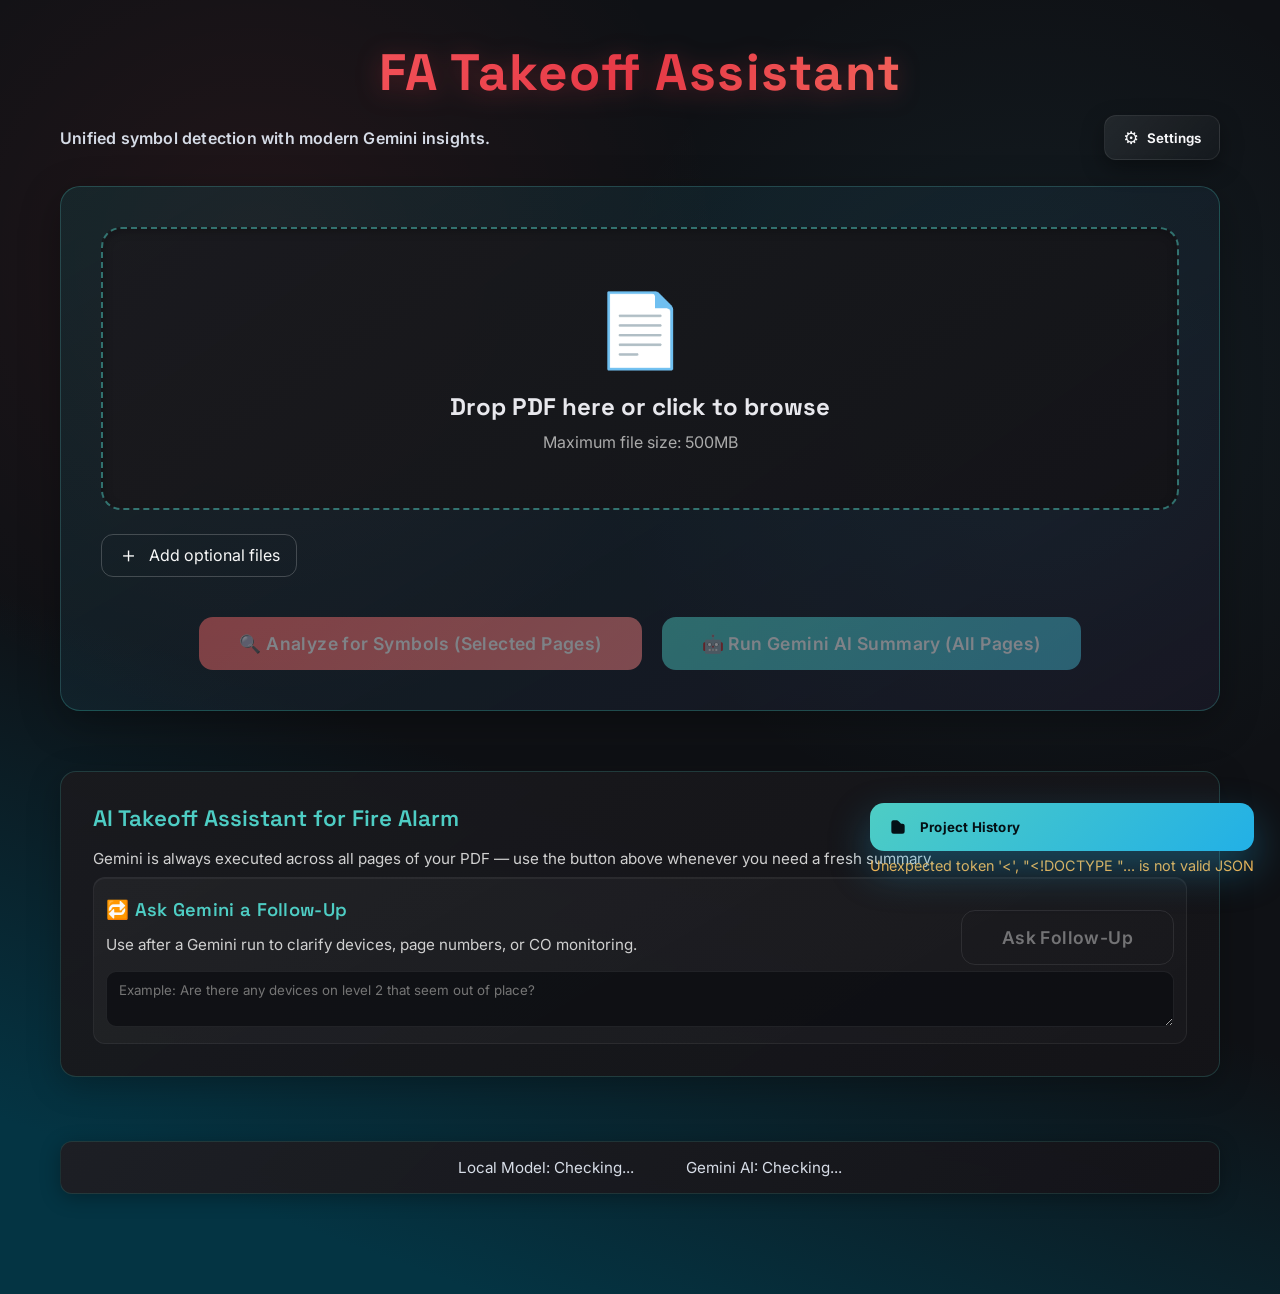
==== commit 3b84d21c: "Add fire emoji favicon to application Add 🔥 fire emoji as favicon using SVG data URI for both index." ====
--- a/templates/index.html
+++ b/templates/index.html
@@ -5,6 +5,7 @@
     <meta charset="UTF-8">
     <meta name="viewport" content="width=device-width, initial-scale=1.0">
     <title>FA Takeoff Assistant</title>
+    <link rel="icon" href="data:image/svg+xml,<svg xmlns='http://www.w3.org/2000/svg' viewBox='0 0 100 100'><text y='0.9em' font-size='90'>🔥</text></svg>">
     <link rel="stylesheet" href="../static/css/style.css">
     <script>
         window.va = window.va || function () { (window.vaq = window.vaq || []).push(arguments); };
--- a/static/css/style.css
+++ b/static/css/style.css
@@ -12,7 +12,7 @@
         radial-gradient(circle at 80% 30%, rgba(69, 183, 209, 0.08) 0, transparent 32%),
         linear-gradient(200deg, #0f1115 0%, #0f1115 60%, #043443 90%);
     color: #e8e8ed;
-    padding: 24px 20px 60px;
+    padding: 32px 40px 80px;
     min-height: 100vh;
 }
 
@@ -49,14 +49,15 @@
 }
 
 .container {
-    max-width: 1320px;
+    width: 100%;
+    max-width: 100%;
     margin: 0 auto;
-    background: rgba(35, 35, 38, 0.8);
-    border: 1px solid rgba(255, 255, 255, 0.04);
-    border-radius: 18px;
-    padding: 32px;
-    box-shadow: 0 14px 60px rgba(0, 0, 0, 0.55);
-    backdrop-filter: blur(6px);
+    background: transparent;
+    border: none;
+    border-radius: 0;
+    padding: 0;
+    box-shadow: none;
+    backdrop-filter: none;
 }
 
 .history-fab-wrapper {
@@ -162,27 +163,31 @@
 .app-layout {
     display: flex;
     flex-direction: column;
-    gap: 24px;
+    gap: 32px;
     align-items: stretch;
+    width: 100%;
 }
 
 .main-content {
     display: flex;
     flex-direction: column;
-    gap: 22px;
+    gap: 28px;
+    width: 100%;
 }
 
 .app-title {
     text-align: center;
-    margin-bottom: 6px;
+    margin-bottom: 10px;
     font-family: 'Space Grotesk', 'Inter', sans-serif;
-    font-size: 3.2em;
+    font-size: clamp(2rem, 4vw, 3.5rem);
     background: linear-gradient(120deg, #ff6b6b, #e63946, #ff8f70);
     -webkit-background-clip: text;
     -webkit-text-fill-color: transparent;
-    text-shadow: 0 8px 20px rgba(230, 57, 70, 0.35);
-    letter-spacing: 1px;
+    background-clip: text;
+    text-shadow: none;
+    letter-spacing: 1.5px;
     font-weight: 700;
+    filter: drop-shadow(0 4px 12px rgba(230, 57, 70, 0.3));
 }
 
 .subtitle {
@@ -382,20 +387,69 @@
     gap: 10px;
 }
 
+@media (max-width: 768px) {
+    body {
+        padding: 20px 16px 70px;
+    }
+
+    .app-title {
+        font-size: clamp(1.6rem, 5vw, 2.5rem);
+    }
+
+    .upload-section {
+        padding: 28px 20px;
+    }
+
+    .drop-zone {
+        padding: 40px 24px;
+    }
+
+    .drop-zone-icon {
+        font-size: 3.5em;
+    }
+
+    .btn {
+        padding: 14px 28px;
+        font-size: 1rem;
+        width: 100%;
+    }
+
+    .action-row {
+        flex-direction: column;
+        gap: 12px;
+    }
+
+    .status-footer {
+        flex-direction: column;
+        gap: 16px;
+        padding: 16px 20px;
+    }
+
+    .gemini-header {
+        padding: 20px;
+    }
+
+    .gemini-results {
+        grid-template-columns: 1fr;
+    }
+}
+
 .status-footer {
-    background: linear-gradient(135deg, rgba(255, 255, 255, 0.04), rgba(255, 255, 255, 0.02));
-    border: 1px solid rgba(255, 255, 255, 0.06);
-    padding: 12px 16px;
-    margin: 30px auto 0 auto;
+    background: linear-gradient(135deg, rgba(30, 30, 35, 0.95), rgba(20, 20, 25, 0.98));
+    border: 1px solid rgba(78, 205, 196, 0.15);
+    padding: 16px 32px;
+    margin: 40px 0 0 0;
     display: flex;
     justify-content: center;
-    gap: 18px;
+    gap: 32px;
     flex-wrap: wrap;
-    font-size: 0.85rem;
+    font-size: 0.95rem;
     color: #d7dde7;
-    border-radius: 14px;
-    max-width: 1280px;
-    backdrop-filter: blur(6px);
+    border-radius: 12px;
+    max-width: 100%;
+    width: 100%;
+    backdrop-filter: blur(10px);
+    box-shadow: 0 4px 20px rgba(0, 0, 0, 0.3);
 }
 
 .model-selector label {
@@ -454,12 +508,13 @@
 }
 
 .upload-section {
-    background: linear-gradient(150deg, #0c777e 0%, #211c31 100%);
-    padding: 30px;
-    border-radius: 10px;
-    margin-bottom: 20px;
+    background: linear-gradient(150deg, rgba(12, 119, 126, 0.18) 0%, rgba(33, 28, 49, 0.45) 100%);
+    padding: 44px;
+    border-radius: 20px;
+    margin-bottom: 28px;
     text-align: center;
-
+    border: 1px solid rgba(78, 205, 196, 0.25);
+    box-shadow: 0 12px 40px rgba(0, 0, 0, 0.3);
 }
 
 .tab-container {
@@ -697,41 +752,49 @@
 
 .section-title {
     color: #4ECDC4;
-    margin-bottom: 15px;
+    margin-bottom: 12px;
     text-align: left;
+    font-size: 1.15rem;
+    font-weight: 600;
+    letter-spacing: 0.3px;
 }
 
 .section-subtitle {
-    color: #ccc;
+    color: #b8bcc8;
     margin-bottom: 20px;
     text-align: left;
+    font-size: 0.95rem;
+    line-height: 1.5;
 }
 
 .upload-area {
     width: 100%;
-    max-width: 600px;
+    max-width: none;
     margin: 0 auto 20px auto;
 }
 
 .drop-zone {
-    border: 3px dashed #555;
-    border-radius: 10px;
-    padding: 50px;
+    border: 2px dashed rgba(78, 205, 196, 0.5);
+    border-radius: 20px;
+    padding: 60px 40px;
     cursor: pointer;
-    transition: all 0.3s;
-    margin-bottom: 20px;
-    background: #1a1a1a;
+    transition: all 0.3s ease;
+    margin-bottom: 24px;
+    background: linear-gradient(145deg, rgba(26, 26, 30, 0.95) 0%, rgba(20, 20, 24, 0.98) 100%);
+    box-shadow: inset 0 2px 10px rgba(0, 0, 0, 0.25);
 }
 
 .drop-zone:hover,
 .drop-zone.drag-over {
-    border-color: #ff6b6b;
-    background: rgba(255, 107, 107, 0.1);
+    border-color: #4ECDC4;
+    background: linear-gradient(145deg, rgba(78, 205, 196, 0.1) 0%, rgba(26, 26, 30, 0.98) 100%);
+    box-shadow: 0 0 40px rgba(78, 205, 196, 0.2), inset 0 2px 10px rgba(0, 0, 0, 0.25);
+    transform: translateY(-3px);
 }
 
 .drop-zone-icon {
-    font-size: 4em;
-    margin-bottom: 15px;
+    font-size: 4.5em;
+    margin-bottom: 18px;
 }
 
 .options-grid {
@@ -816,24 +879,27 @@
     background: linear-gradient(135deg, #ff6b6b 0%, #ff8787 100%);
     color: white;
     border: none;
-    padding: 15px 40px;
-    font-size: 1.2em;
-    border-radius: 8px;
+    padding: 16px 40px;
+    font-size: 1.1rem;
+    font-weight: 600;
+    border-radius: 14px;
     cursor: pointer;
-    transition: all 0.3s;
-    box-shadow: 0 4px 15px rgba(255, 107, 107, 0.3);
+    transition: all 0.25s ease;
+    box-shadow: 0 6px 20px rgba(255, 107, 107, 0.35);
     margin-top: 20px;
+    letter-spacing: 0.4px;
 }
 
 .btn:hover {
-    transform: translateY(-2px);
-    box-shadow: 0 6px 20px rgba(255, 107, 107, 0.4);
+    transform: translateY(-4px);
+    box-shadow: 0 10px 28px rgba(255, 107, 107, 0.45);
 }
 
 .btn:disabled {
-    opacity: 0.5;
+    opacity: 0.45;
     cursor: not-allowed;
     transform: none;
+    box-shadow: none;
 }
 
 .btn-loading {
@@ -862,11 +928,13 @@
 }
 
 .progress-section {
-    background: #1a1a1a;
-    padding: 20px;
-    border-radius: 10px;
-    margin-bottom: 20px;
+    background: linear-gradient(145deg, rgba(26, 26, 30, 0.95) 0%, rgba(20, 20, 24, 0.98) 100%);
+    padding: 24px;
+    border-radius: 16px;
+    margin-bottom: 24px;
     display: none;
+    border: 1px solid rgba(69, 183, 209, 0.2);
+    box-shadow: 0 4px 20px rgba(0, 0, 0, 0.2);
 }
 
 .progress-visuals {
@@ -946,35 +1014,48 @@
 }
 
 .results-section {
-    background: #1a1a1a;
-    padding: 30px;
-    border-radius: 10px;
+    background: linear-gradient(145deg, rgba(26, 26, 30, 0.95) 0%, rgba(20, 20, 24, 0.98) 100%);
+    padding: 32px;
+    border-radius: 16px;
     display: none;
+    border: 1px solid rgba(78, 205, 196, 0.15);
+    box-shadow: 0 8px 32px rgba(0, 0, 0, 0.25);
 }
 
 .results-summary {
     display: grid;
-    grid-template-columns: repeat(auto-fit, minmax(200px, 1fr));
-    gap: 15px;
-    margin-bottom: 30px;
+    grid-template-columns: repeat(auto-fit, minmax(180px, 1fr));
+    gap: 20px;
+    margin-bottom: 32px;
 }
 
 .summary-card {
-    background: #2a2a2a;
-    padding: 20px;
-    border-radius: 8px;
+    background: linear-gradient(145deg, rgba(42, 42, 46, 0.9) 0%, rgba(32, 32, 36, 0.95) 100%);
+    padding: 22px;
+    border-radius: 12px;
     text-align: center;
     border-left: 4px solid #4ECDC4;
+    border-top: 1px solid rgba(255, 255, 255, 0.05);
+    border-right: 1px solid rgba(255, 255, 255, 0.03);
+    border-bottom: 1px solid rgba(255, 255, 255, 0.03);
+    transition: transform 0.2s ease, box-shadow 0.2s ease;
+}
+
+.summary-card:hover {
+    transform: translateY(-2px);
+    box-shadow: 0 6px 20px rgba(0, 0, 0, 0.25);
 }
 
 .summary-card h3 {
     color: #4ECDC4;
-    font-size: 2em;
-    margin-bottom: 5px;
+    font-size: 2.2em;
+    margin-bottom: 8px;
+    font-weight: 700;
 }
 
 .summary-card p {
-    color: #aaa;
+    color: #b8bcc8;
+    font-size: 0.95rem;
 }
 
 .devices-grid {
@@ -1059,14 +1140,16 @@
 
 .page-selection {
     display: none;
-    margin-top: 20px;
-    background: #1a1a1a;
-    padding: 20px;
-    border-radius: 10px;
+    margin-top: 24px;
+    background: linear-gradient(145deg, rgba(26, 26, 30, 0.95) 0%, rgba(20, 20, 24, 0.98) 100%);
+    padding: 24px;
+    border-radius: 16px;
+    border: 1px solid rgba(255, 255, 255, 0.06);
+    box-shadow: 0 4px 20px rgba(0, 0, 0, 0.2);
 }
 
 .page-selection.collapsed {
-    padding-bottom: 12px;
+    padding-bottom: 16px;
 }
 
 .page-selection-header {
@@ -1584,16 +1667,19 @@
 }
 
 .gemini-header {
-    background: #1a1a1a;
-    border-radius: 12px;
-    padding: 25px;
-    margin-bottom: 25px;
-    border: 1px solid rgba(78, 205, 196, 0.25);
+    background: linear-gradient(145deg, rgba(26, 26, 30, 0.95) 0%, rgba(20, 20, 24, 0.98) 100%);
+    border-radius: 16px;
+    padding: 28px;
+    margin-bottom: 24px;
+    border: 1px solid rgba(78, 205, 196, 0.2);
+    box-shadow: 0 8px 32px rgba(0, 0, 0, 0.25);
 }
 
 .gemini-header h2 {
     color: #4ECDC4;
-    margin-bottom: 12px;
+    margin-bottom: 14px;
+    font-size: 1.4rem;
+    font-weight: 600;
 }
 
 .gemini-header p {
@@ -1708,12 +1794,13 @@
 }
 
 .gemini-progress {
-    background: #1a1a1a;
-    border-radius: 10px;
-    padding: 20px;
+    background: linear-gradient(145deg, rgba(26, 26, 30, 0.95) 0%, rgba(20, 20, 24, 0.98) 100%);
+    border-radius: 16px;
+    padding: 24px;
     text-align: center;
-    margin-bottom: 25px;
-    border: 1px solid rgba(69, 183, 209, 0.35);
+    margin-bottom: 24px;
+    border: 1px solid rgba(69, 183, 209, 0.25);
+    box-shadow: 0 4px 20px rgba(0, 0, 0, 0.2);
 }
 
 .gemini-progress p {
@@ -2081,49 +2168,67 @@
 }
 
 @media (min-width: 1200px) {
+    body {
+        padding: 40px 60px 100px;
+    }
+
     .app-layout {
-        gap: 20px;
+        gap: 36px;
     }
 
     .main-content {
-        display: grid;
-        grid-template-columns: minmax(0, 1.45fr) minmax(0, 0.9fr);
-        gap: 28px;
-        align-items: start;
+        display: flex;
+        flex-direction: column;
+        gap: 36px;
+        align-items: stretch;
+        width: 100%;
     }
 
     .analysis-panel,
     .gemini-panel {
         margin-top: 0;
+        width: 100%;
     }
 
     .upload-section {
-        padding: 26px;
-        margin-bottom: 16px;
+        padding: 40px;
+        margin-bottom: 24px;
     }
 
     .drop-zone {
+        padding: 56px 48px;
+    }
+
+    .spec-drop {
         padding: 36px;
     }
 
-    .spec-drop {
-        padding: 24px;
-    }
-
     .action-row {
-        justify-content: flex-start;
+        justify-content: center;
+        gap: 20px;
     }
 
     .results-section {
-        padding: 26px;
+        padding: 36px;
     }
 
     .gemini-header {
-        padding: 20px;
-        margin-bottom: 20px;
+        padding: 32px;
+        margin-bottom: 24px;
     }
 
     .gemini-results {
-        grid-template-columns: repeat(auto-fit, minmax(240px, 1fr));
-    }
-}
+        grid-template-columns: repeat(auto-fit, minmax(320px, 1fr));
+        gap: 24px;
+    }
+
+    .results-summary {
+        grid-template-columns: repeat(auto-fit, minmax(200px, 1fr));
+        gap: 24px;
+    }
+
+    .page-grid {
+        grid-template-columns: repeat(auto-fill, minmax(180px, 1fr));
+        gap: 20px;
+    }
+}
